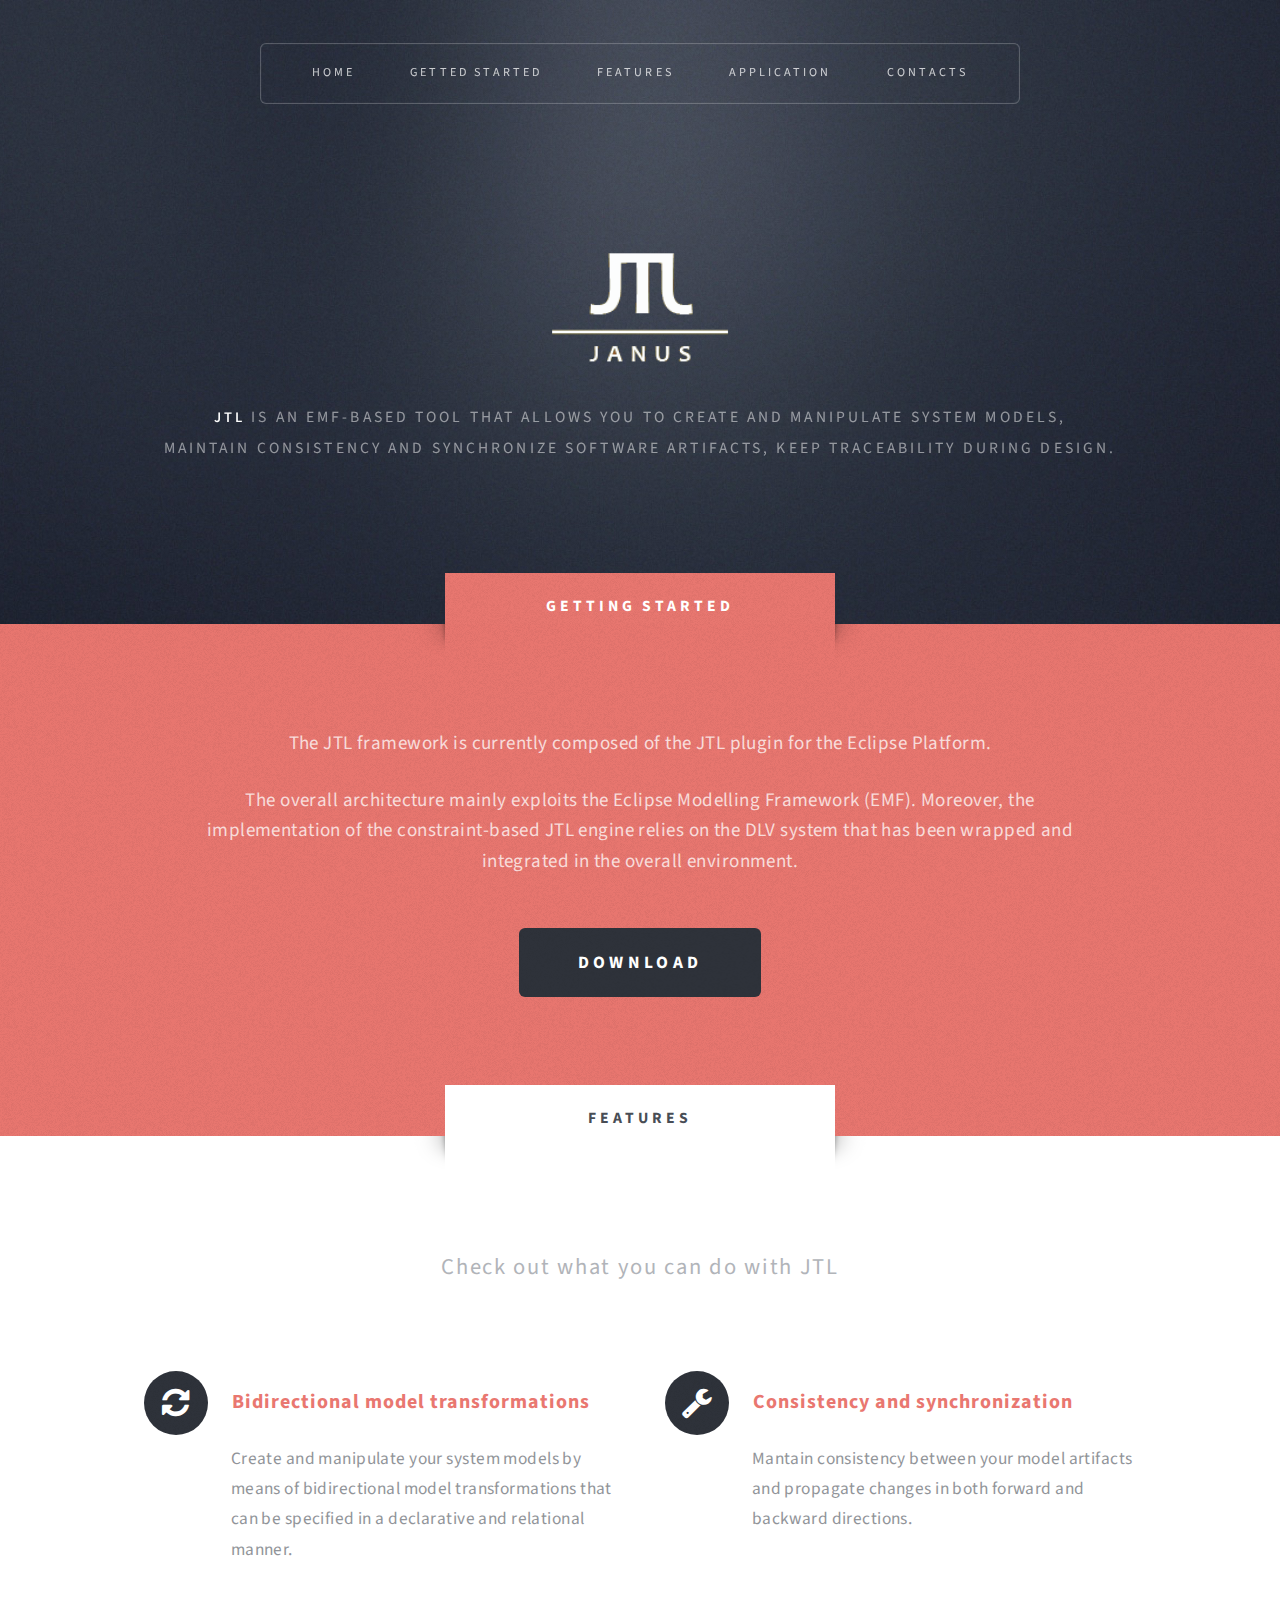
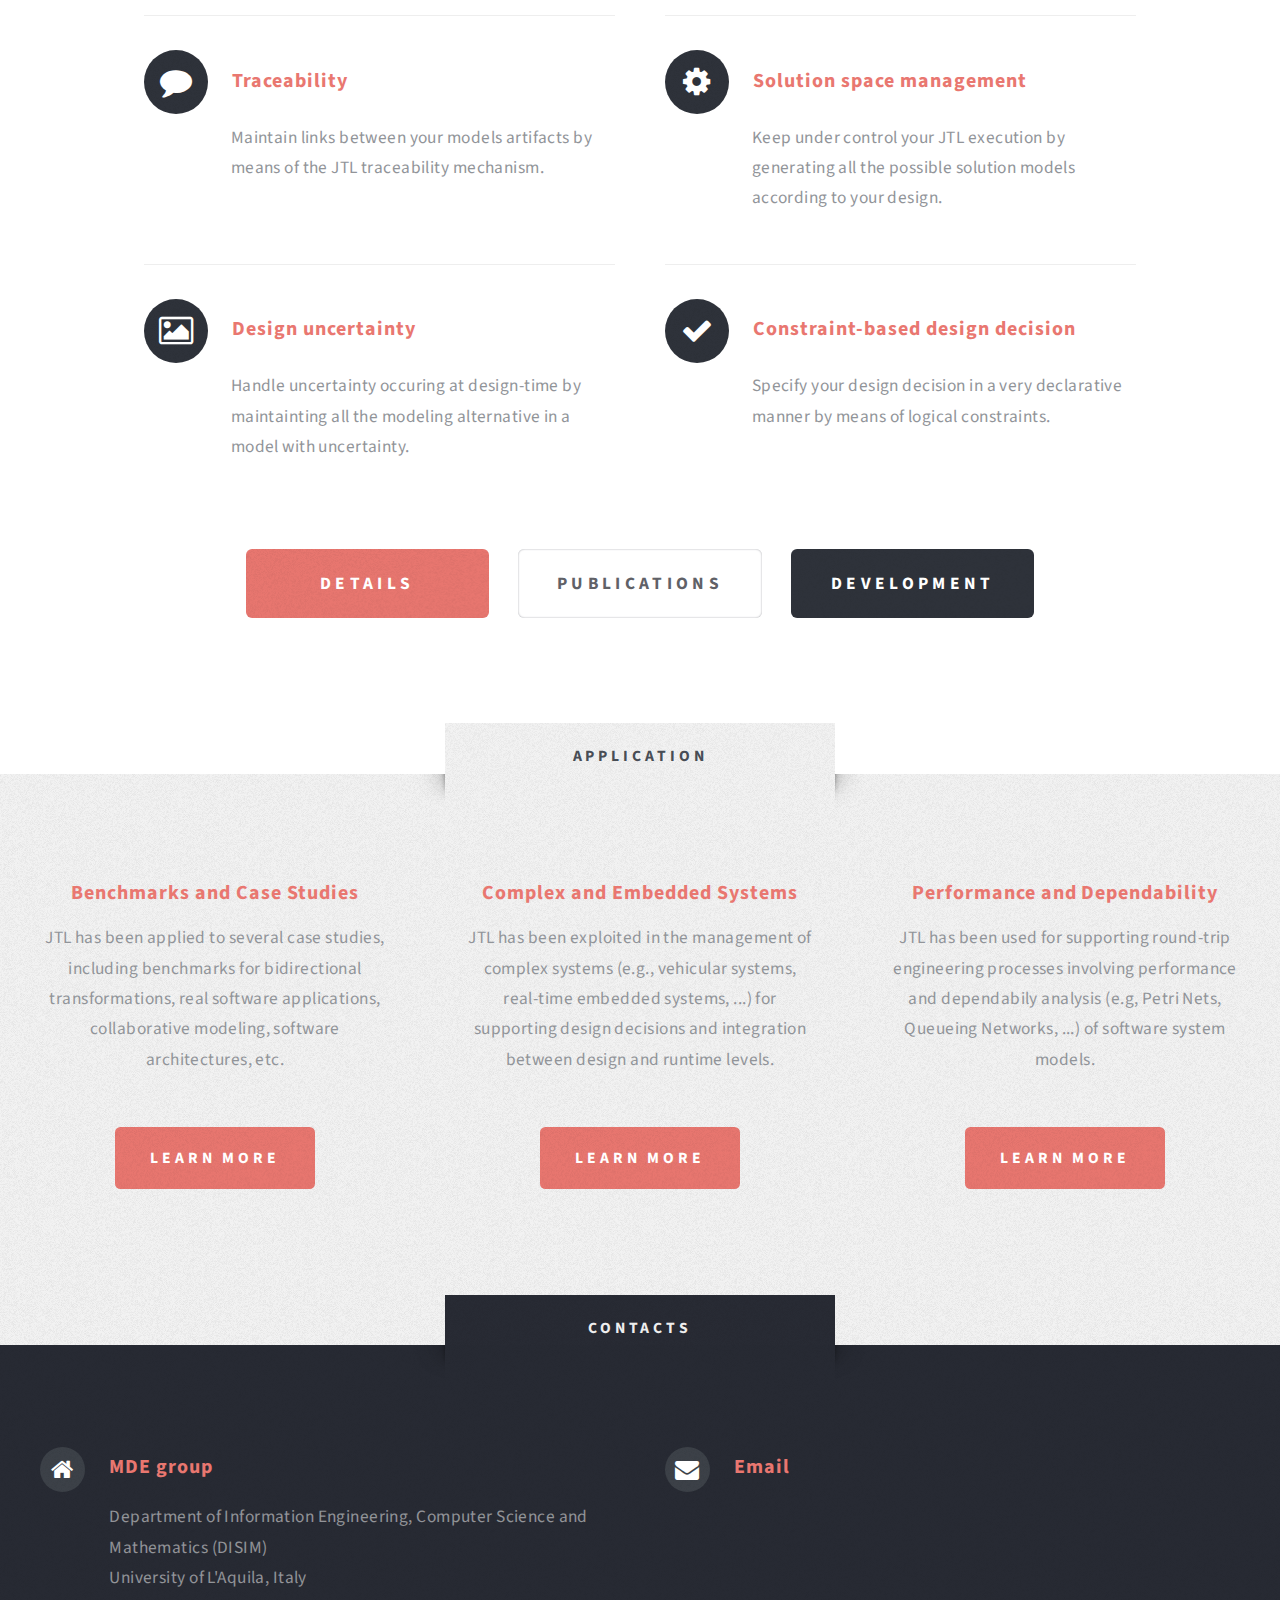
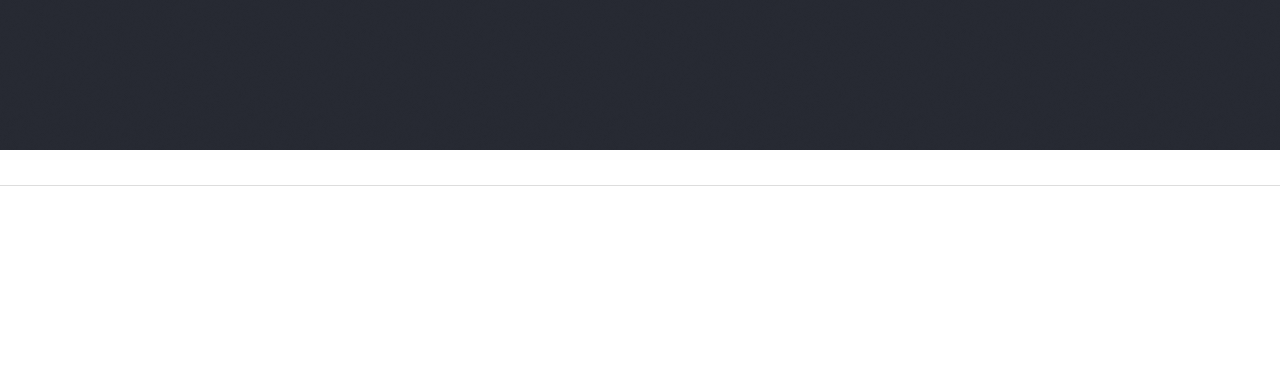
==== docs/index.html @ 90d97e42 "no message" ====
<!DOCTYPE HTML>
<!--
	Escape Velocity by HTML5 UP
	html5up.net | @n33co
	Free for personal and commercial use under the CCA 3.0 license (html5up.net/license)
-->
<html>
	<head>
		<title>JTL</title>
		<meta http-equiv="content-type" content="text/html; charset=utf-8" />
		<meta name="description" content="" />
		<meta name="keywords" content="" />
		<!--[if lte IE 8]><script src="css/ie/html5shiv.js"></script><![endif]-->
		<script src="js/jquery.min.js"></script>
		<script src="js/jquery.dropotron.min.js"></script>
		<script src="js/skel.min.js"></script>
		<script src="js/skel-layers.min.js"></script>
		<script src="js/init.js"></script>
		<noscript>
			<link rel="stylesheet" href="css/skel.css" />
			<link rel="stylesheet" href="css/style.css" />
			<link rel="stylesheet" href="css/style-desktop.css" />
		</noscript>

		<!--[if lte IE 8]><link rel="stylesheet" href="css/ie/v8.css" /><![endif]-->
	</head>
	<body class="homepage">

		<!-- Header -->
			<div id="header-wrapper" class="wrapper">
				<div id="header">
		
					<!-- Logo -->
						<div id="logo" style="margin-top: -50pt">
							<!-- Image -->
							
							<a href="#">
								<img src="images/jtl5.png" width="190" alt="" />
							</a>
							<!--h1><a href="index.html">JTL</a></h1-->

							<p><b>JTL</b> is an EMF-based tool that allows you 
							to create and manipulate system models, 
							</p>
							<p style="margin-top: 0"> maintain consistency and synchronize software artifacts,
							keep traceability during design.
							</p>
						
						</div>
					
					<!-- Nav -->
						<nav id="nav">
							<ul>
								<li class="current"><a href="index.html">Home</a></li>
								<li><a href="#intro-scroll">Getted started</a></li>	
								<li><a href="#main-scroll">Features</a></li>	
								<li><a href="#highlights-scroll">Application</a></li>
								<li><a href="#footer-scroll">Contacts</a></li>		
							</ul>
						</nav>

				</div>
				
			</div>
		
		<!-- Intro -->
			<div id="intro-scroll" class="scroll"></div>
			<div id="intro-wrapper" class="wrapper style1">
				<div class="title">Getting started</div>
				<div id="intro" class="container">
					
					
					<p class="style3">The JTL framework is currently composed of the JTL plugin for the Eclipse Platform. 
					</p> 

					<p class="style3" style="margin-top: 20pt">The overall architecture mainly exploits the Eclipse Modelling Framework (EMF). Moreover, the implementation of the constraint-based JTL engine relies on the DLV system that has been wrapped and integrated in the overall environment.
					</p> 	 
					<!--p class="style3">
						Bidirectional model transformations. the language propagates changes occurring in a model to one or more related models according to the specified transformation regardless of the transformation direction. Additionally, whenever manual modifications let a model be non reachable anymore by a transformation, the closest model which approximate the ideal source one is inferred. The language semantics is also presented and its expressivity and applicability are validated against a reference benchmark. JTL is embedded in a framework available on the Eclipse platform which aims to facilitate the use of the approach, especially in the definition of model transformations.		
					</p>
					<p class="style2">
						Escape Velocity is a free responsive<br class="mobile-hide" />
						site template by <a href="http://html5up.net" class="nobr">HTML5 UP</a>
					</p-->
					
					<!--p class="style3">It's <strong>responsive</strong>, built on <strong>HTML5</strong> and <strong>CSS3</strong>, and released for
					free under the <a href="http://html5up.net/license">Creative Commons Attribution 3.0 license</a>, so use it for any of
					your personal or commercial projects &ndash; just be sure to credit us!</p-->
					<ul class="actions">
						<li><a href="https://github.com/MDEGroup/jtl-eclipse/releases" class="button style3 big">Download</a></li>
					</ul>

					<!--p class="style3" style="margin-top: 20pt"> If you encounter problems, please contact ...</p-->
				</div>
				
			</div>
		
		<!-- Main -->
			<div id="main-scroll" class="scroll"></div>
			<div id="main-wrapper" class="wrapper style2">
				<div class="title">Features</div>
				<div id="main" class="container">
					
					<!-- Image >
						<a href="#" class="image featured">
							<img src="images/jtl2.png" alt="" />
						</a-->
					

					<!-- Features -->
						<section id="features">
							<header class="style1" style="margin-top: -50pt">
								<!--h2>Dolor consequat feugiat amet veroeros</h2-->
								<p>Check out what you can do with JTL</p>
							</header>
							<div class="feature-list">
								<div class="row">
									<div class="6u">
										<section>
											<h3 class="icon fa-refresh">Bidirectional model transformations</h3>
											<p>Create and manipulate your system models by means of bidirectional model transformations that can be specified in a declarative and relational manner.</p>
										</section>
									</div>
									<div class="6u">
										<section>
											<h3 class="icon fa-wrench">Consistency and synchronization</h3>
											<p>Mantain consistency between your model artifacts and propagate changes in both forward and backward directions.</p>
										</section>
									</div>
								</div>
								<div class="row">
									<div class="6u">
										<section>
											<h3 class="icon fa-comment">Traceability</h3>
											<p>Maintain links between your models artifacts by means of the JTL traceability mechanism.</p>
										</section>
									</div>
									<div class="6u">
										<section>
											<h3 class="icon fa-cog">Solution space management</h3>
											<p>Keep under control your JTL execution by generating all the possible solution models according to your design.</p>
										</section>
									</div>
								</div>
								<div class="row">
									<div class="6u">
										<section>
											<h3 class="icon fa-picture-o">Design uncertainty</h3>
											<p>Handle uncertainty occuring at design-time by maintainting all the modeling alternative in a model with uncertainty.</p>
										</section>
									</div>
									<div class="6u">
										<section>
											<h3 class="icon fa-check">Constraint-based design decision</h3>
											<p>Specify your design decision in a very declarative manner by means of logical constraints.</p>
										</section>
									</div>
								</div>
							</div>
							<ul class="actions actions-centered">
								<li><a href="details.html" class="button style1 big">Details</a></li>
								<li><a href="publications.html" class="button style2 big">Publications</a></li>
								<li><a href="development.html" class="button style3 big">Development</a></li>
							</ul>
						</section>
				
				</div>
			</div>
		
		<!-- Highlights -->
			<div id="highlights-scroll" class="scroll" ></div>
			<div id="highlights-wrapper"  class="wrapper style3">
				<div class="title">Application</div>

				<div id="highlights" class="container">
					<div class="row 150%">
						<div class="4u">
							<section class="highlight">
								<!--a href="#" class="image featured"><img src="images/pic02.jpg" alt="" /></a-->
								<h3><a href="#">Benchmarks and Case Studies</a></h3>
								<p>JTL has been applied to several case studies, including benchmarks for bidirectional transformations, real software applications, collaborative modeling, software architectures, etc. </p>
								<ul class="actions">
									<li><a href="application1.html" class="button style1">Learn More</a></li>
								</ul>
							</section>
						</div>
						<div class="4u">
							<section class="highlight">
								<!--a href="#" class="image featured"><img src="images/pic03.jpg" alt="" /></a-->
								<h3><a href="#">Complex and Embedded Systems</a></h3>
								<p>JTL has been exploited in the management of complex systems (e.g., vehicular systems, real-time embedded systems, ...) for supporting design decisions and integration between design and runtime levels.</p>
								<ul class="actions">
									<li><a href="application2.html" class="button style1">Learn More</a></li>
								</ul>
							</section>
						</div>
						<div class="4u">
							<section class="highlight">
								<!--a href="#" class="image featured"><img src="images/pic04.jpg" alt="" /></a-->
								<h3><a href="#">Performance and Dependability</a></h3>
								<p>JTL has been used for supporting round-trip engineering processes involving performance and dependabily analysis (e.g, Petri Nets, Queueing Networks, ...) of software system models. 		
								</p>
								<ul class="actions">
									<li><a href="application3.html" class="button style1">Learn More</a></li>
								</ul>
							</section>
						</div>
						<!--div class="4u">
							<section class="highlight">
								<a href="#" class="image featured"><img src="images/pic04.jpg" alt="" /></a>
								<h3><a href="#">Design uncertainty</a></h3>
								<p>Eget mattis at, laoreet vel amet sed velit aliquam diam ante, dolor aliquet sit amet vulputate mattis amet laoreet lorem.</p>
								<ul class="actions">
									<li><a href="#" class="button style1">Learn More</a></li>
								</ul>
							</section>
						</div-->

					</div>
				</div>

			</div>



		<!-- Footer -->
			<div id="footer-scroll" class="scroll"></div>
			<div id="footer-wrapper" class="wrapper">
				<div class="title">Contacts</div>

				<div id="footer" class="container">
					

					
					<!--div class="row 150%">
						<div class="6u">

							<!-- Contact Form 
								<section>
									<form method="post" action="#">
										<div class="row 50%">
											<div class="6u">
												<input type="text" name="name" id="contact-name" placeholder="Name" />
											</div>
											<div class="6u">
												<input type="text" name="email" id="contact-email" placeholder="Email" />
											</div>
										</div>
										<div class="row 50%">
											<div class="12u">
												<textarea name="message" id="contact-message" placeholder="Message" rows="4"></textarea>
											</div>
										</div>
										<div class="row">
											<div class="12u">
												<ul class="actions">
													<li><input type="submit" class="style1" value="Send" /></li>
													<li><input type="reset" class="style2" value="Reset" /></li>
												</ul>
											</div>
										</div>
									</form>
								</section>

						</div>
						<div class="6u"-->
						
							<!-- Contact -->
								<section class="feature-list small">
									<div class="row">
										<div class="6u">
											<section>
												<h3 class="icon fa-home">MDE group</h3>
												<p>
													Department of Information Engineering, Computer Science and Mathematics (DISIM)<br />
													University of L'Aquila, Italy</p>
												</p>
											</section>

										</div>
										<div class="6u">
											<section>
												<h3 class="icon fa-envelope">Email</h3>
												<p>
													<!--a href="#">jtl@univaq.it</a-->
												</p>
											</section>
											
										</div>
									</div>
									<!--div class="row">
										<div class="6u">
											<section>

												<h3 class="icon fa-comment">Social</h3>
												<p>
													<a href="#">@untitled-corp</a><br />
													<a href="#">linkedin.com/untitled</a><br />
													<a href="#">facebook.com/untitled</a>
												</p>
											</section>
										</div>
										<div class="6u">
											<section>
												<h3 class="icon fa-phone">Phone</h3>
												<p>
													(000) 555-0000
												</p>
											</section>
										</div>
									</div-->
								</section>
								
						</div>
					</div>
					<hr />
				</div>
				<div id="copyright">
					<ul>
						<li>&copy; Untitled</li><li>Design: <a href="http://html5up.net">HTML5 UP</a></li>
					</ul>
				</div>
			</div>

	</body>
</html>
---- docs/css/skel.css ----
/* Resets (http://meyerweb.com/eric/tools/css/reset/ | v2.0 | 20110126 | License: none (public domain)) */

	html,body,div,span,applet,object,iframe,h1,h2,h3,h4,h5,h6,p,blockquote,pre,a,abbr,acronym,address,big,cite,code,del,dfn,em,img,ins,kbd,q,s,samp,small,strike,strong,sub,sup,tt,var,b,u,i,center,dl,dt,dd,ol,ul,li,fieldset,form,label,legend,table,caption,tbody,tfoot,thead,tr,th,td,article,aside,canvas,details,embed,figure,figcaption,footer,header,hgroup,menu,nav,output,ruby,section,summary,time,mark,audio,video{margin:0;padding:0;border:0;font-size:100%;font:inherit;vertical-align:baseline;}article,aside,details,figcaption,figure,footer,header,hgroup,menu,nav,section{display:block;}body{line-height:1;}ol,ul{list-style:none;}blockquote,q{quotes:none;}blockquote:before,blockquote:after,q:before,q:after{content:'';content:none;}table{border-collapse:collapse;border-spacing:0;}body{-webkit-text-size-adjust:none}

/* Box Model */

	*, *:before, *:after {
		-moz-box-sizing: border-box;
		-webkit-box-sizing: border-box;
		box-sizing: border-box;
	}

/* Container */

	.container {
		margin-left: auto;
		margin-right: auto;

		/* width: (containers) */
		width: 1200px;
	}

	/* Modifiers */

		/* 125% */
			.container.\31 25\25 {
				width: 100%;

				/* max-width: (containers * 1.25) */
				max-width: 1500px;

				/* min-width: (containers) */
				min-width: 1200px;
			}

		/* 75% */
			.container.\37 5\25 {

				/* width: (containers * 0.75) */
				width: 900px;

			}

		/* 50% */
			.container.\35 0\25 {

				/* width: (containers * 0.50) */
				width: 600px;

			}

		/* 25% */
			.container.\32 5\25 {

				/* width: (containers * 0.25) */
				width: 300px;

			}

/* Grid */

	.row {
		border-bottom: solid 1px transparent;
	}

	.row > * {
		float: left;
	}

	.row:after, .row:before {
		content: '';
		display: block;
		clear: both;
		height: 0;
	}

	.row.uniform > * > :first-child {
		margin-top: 0;
	}

	.row.uniform > * > :last-child {
		margin-bottom: 0;
	}

	/* Gutters */

		/* Normal */

			.row > * {
				/* padding: (gutters.horizontal) 0 0 (gutters.vertical) */
				padding: 40px 0 0 40px;
			}

			.row {
				/* margin: -(gutters.horizontal) 0 -1px -(gutters.vertical) */
				margin: -40px 0 -1px -40px;
			}

			.row.uniform > * {
				/* padding: (gutters.vertical) 0 0 (gutters.vertical) */
				padding: 40px 0 0 40px;
			}

			.row.uniform {
				/* margin: -(gutters.vertical) 0 -1px -(gutters.vertical) */
				margin: -40px 0 -1px -40px;
			}

		/* 200% */

			.row.\32 00\25 > * {
				/* padding: (gutters.horizontal) 0 0 (gutters.vertical) */
				padding: 80px 0 0 80px;
			}

			.row.\32 00\25 {
				/* margin: -(gutters.horizontal) 0 -1px -(gutters.vertical) */
				margin: -80px 0 -1px -80px;
			}

			.row.uniform.\32 00\25 > * {
				/* padding: (gutters.vertical) 0 0 (gutters.vertical) */
				padding: 80px 0 0 80px;
			}

			.row.uniform.\32 00\25 {
				/* margin: -(gutters.vertical) 0 -1px -(gutters.vertical) */
				margin: -80px 0 -1px -80px;
			}

		/* 150% */

			.row.\31 50\25 > * {
				/* padding: (gutters.horizontal) 0 0 (gutters.vertical) */
				padding: 60px 0 0 60px;
			}

			.row.\31 50\25 {
				/* margin: -(gutters.horizontal) 0 -1px -(gutters.vertical) */
				margin: -60px 0 -1px -60px;
			}

			.row.uniform.\31 50\25 > * {
				/* padding: (gutters.vertical) 0 0 (gutters.vertical) */
				padding: 60px 0 0 60px;
			}

			.row.uniform.\31 50\25 {
				/* margin: -(gutters.vertical) 0 -1px -(gutters.vertical) */
				margin: -60px 0 -1px -60px;
			}

		/* 50% */

			.row.\35 0\25 > * {
				/* padding: (gutters.horizontal) 0 0 (gutters.vertical) */
				padding: 20px 0 0 20px;
			}

			.row.\35 0\25 {
				/* margin: -(gutters.horizontal) 0 -1px -(gutters.vertical) */
				margin: -20px 0 -1px -20px;
			}

			.row.uniform.\35 0\25 > * {
				/* padding: (gutters.vertical) 0 0 (gutters.vertical) */
				padding: 20px 0 0 20px;
			}

			.row.uniform.\35 0\25 {
				/* margin: -(gutters.vertical) 0 -1px -(gutters.vertical) */
				margin: -20px 0 -1px -20px;
			}

		/* 25% */

			.row.\32 5\25 > * {
				/* padding: (gutters.horizontal) 0 0 (gutters.vertical) */
				padding: 10px 0 0 10px;
			}

			.row.\32 5\25 {
				/* margin: -(gutters.horizontal) 0 -1px -(gutters.vertical) */
				margin: -10px 0 -1px -10px;
			}

			.row.uniform.\32 5\25 > * {
				/* padding: (gutters.vertical) 0 0 (gutters.vertical) */
				padding: 10px 0 0 10px;
			}

			.row.uniform.\32 5\25 {
				/* margin: -(gutters.vertical) 0 -1px -(gutters.vertical) */
				margin: -10px 0 -1px -10px;
			}

		/* 0% */

			.row.\30 \25 > * {
				padding: 0;
			}

			.row.\30 \25 {
				margin: 0 0 -1px 0;
			}

	/* Cells */

		.\31 2u, .\31 2u\24 { width: 100%; clear: none; margin-left: 0; }
		.\31 1u, .\31 1u\24 { width: 91.6666666667%; clear: none; margin-left: 0; }
		.\31 0u, .\31 0u\24 { width: 83.3333333333%; clear: none; margin-left: 0; }
		.\39 u, .\39 u\24 { width: 75%; clear: none; margin-left: 0; }
		.\38 u, .\38 u\24 { width: 66.6666666667%; clear: none; margin-left: 0; }
		.\37 u, .\37 u\24 { width: 58.3333333333%; clear: none; margin-left: 0; }
		.\36 u, .\36 u\24 { width: 50%; clear: none; margin-left: 0; }
		.\35 u, .\35 u\24 { width: 41.6666666667%; clear: none; margin-left: 0; }
		.\34 u, .\34 u\24 { width: 33.3333333333%; clear: none; margin-left: 0; }
		.\33 u, .\33 u\24 { width: 25%; clear: none; margin-left: 0; }
		.\32 u, .\32 u\24 { width: 16.6666666667%; clear: none; margin-left: 0; }
		.\31 u, .\31 u\24 { width: 8.3333333333%; clear: none; margin-left: 0; }

		.\31 2u\24 + *,
		.\31 1u\24 + *,
		.\31 0u\24 + *,
		.\39 u\24 + *,
		.\38 u\24 + *,
		.\37 u\24 + *,
		.\36 u\24 + *,
		.\35 u\24 + *,
		.\34 u\24 + *,
		.\33 u\24 + *,
		.\32 u\24 + *,
		.\31 u\24 + * {
			clear: left;
		}

		.\-11u { margin-left: 91.6666666667% }
		.\-10u { margin-left: 83.3333333333% }
		.\-9u { margin-left: 75% }
		.\-8u { margin-left: 66.6666666667% }
		.\-7u { margin-left: 58.3333333333% }
		.\-6u { margin-left: 50% }
		.\-5u { margin-left: 41.6666666667% }
		.\-4u { margin-left: 33.3333333333% }
		.\-3u { margin-left: 25% }
		.\-2u { margin-left: 16.6666666667% }
		.\-1u { margin-left: 8.3333333333% }
---- docs/css/style.css ----
@charset 'UTF-8';
@import url('https://fonts.googleapis.com/css?family=Source+Sans+Pro:400,400italic,700,900');
@import url('font-awesome.min.css');

/*
	Escape Velocity by HTML5 UP
	html5up.net | @n33co
	Free for personal and commercial use under the CCA 3.0 license (html5up.net/license)
*/

/*********************************************************************************/
/* Basic                                                                         */
/*********************************************************************************/

	body, input, textarea, select
	{
		font-family: 'Source Sans Pro', sans-serif;
		font-weight: 400;
		color: #919499;
	}

		body.is-loading *
		{
			-moz-transition: none !important;
			-webkit-transition: none !important;
			-o-transition: none !important;
			-ms-transition: none !important;
			transition: none !important;
			-moz-animation: none !important;
			-webkit-animation: none !important;
			-o-animation: none !important;
			-ms-animation: none !important;
			animation: none !important;
		}

	h1,h2,h3,h4,h5,h6
	{
		font-weight: 700;
		color: #484d55;
	}
	
	h1 a, h2 a, h3 a, h4 a, h5 a, h6 a
	{
		color: inherit;
		text-decoration: none;
	}

	a
	{
		text-decoration: underline;
		color: #717479;
		-moz-transition: color .25s ease-in-out;
		-webkit-transition: color .25s ease-in-out;
		-o-transition: color .25s ease-in-out;
		-ms-transition: color .25s ease-in-out;
		transition: color .25s ease-in-out;
	}
	
		a:hover
		{
			text-decoration: none;
		}

	strong, b
	{
		font-weight: 700;
		color: #484d55;
	}
	
	blockquote
	{
		border-left: solid 0.5em #ddd;
		padding: 1em 0 1em 2em;
		font-style: italic;
	}
	
	em, i
	{
		font-style: italic;
	}
	
	hr
	{
		border: 0;
		border-top: solid 1px #ddd;
	}
	
	sub
	{
		position: relative;
		top: 0.5em;
		font-size: 0.8em;
	}
	
	sup
	{
		position: relative;
		top: -0.5em;
		font-size: 0.8em;
	}
	
	.nobr
	{
		white-space: nowrap;
	}

	br.clear
	{
		clear: both;
	}
	
	p, ul, ol, dl, table, blockquote, form
	{
		margin-bottom: 2em;
	}
	
	/* Table */

		table
		{
			width: 100%;
		}
		
			table.default
			{
				width: 100%;
			}
			
				table.default tbody tr:nth-child(2n+2)
				{
					background: #f4f4f4;
				}
				
				table.default td
				{
					padding: 0.5em 1em 0.5em 1em;
				}
				
				table.default th
				{
					text-align: left;
					font-weight: 400;
					padding: 0.5em 1em 0.5em 1em;
				}
			
				table.default thead
				{
					background: #484d55;
					color: #fff;
				}
				
				table.default tfoot
				{
					background: #eee;
				}
				
				table.default tbody
				{
				}

	/* Form */

		form
		{
		}
		
			form label
			{
				display: block;
				font-weight: 700;
				color: #484d55;
			}
		
			form input[type="text"],
			form input[type="email"],
			form input[type="password"],
			form select,
			form textarea
			{
				-webkit-appearance: none;
				display: block;
				border: 0;
				background: #eee;
				box-shadow: inset 0px 0px 1px 0px #a0a1a7;
				border-radius: 0.35em;
				width: 100%;
				padding: 0.75em 1em 0.75em 1em;
				-moz-transition: all .25s ease-in-out;
				-webkit-transition: all .25s ease-in-out;
				-o-transition: all .25s ease-in-out;
				-ms-transition: all .25s ease-in-out;
				transition: all .25s ease-in-out;
			}

			form input[type="text"],
			form input[type="email"],
			form input[type="password"],
			form select
			{
				line-height: 1em;
			}
			
			form textarea
			{
				min-height: 10em;
			}

				form input[type="text"]:focus,
				form input[type="email"]:focus,
				form input[type="password"]:focus,
				form select:focus,
				form textarea:focus
				{
					background: #f8f8f8;
				}
				
				form .formerize-placeholder
				{
					color: #555 !important;
					font-style: italic;
				}

				form ::-webkit-input-placeholder
				{
					color: #555 !important;
					font-style: italic;
					line-height: 1.35em;
				}

				form :-moz-placeholder
				{
					color: #555 !important;
					font-style: italic;
				}

				form ::-moz-placeholder
				{
					color: #555 !important;
					font-style: italic;
				}

				form :-ms-input-placeholder
				{
					color: #555 !important;
					font-style: italic;
				}

				form ::-moz-focus-inner
				{
					border: 0;
				}

	/* Section/Article */

		section,
		article
		{
			margin-bottom: 3em;
		}
		
			section > :last-child,
			article > :last-child
			{
				margin-bottom: 0;
			}

			section:last-child,
			article:last-child
			{
				margin-bottom: 0;
			}
		
		header.style1
		{
			text-align: center;
		}

			header.style1 h2
			{
				font-weight: 700;
			}
			
			header.style1 p
			{
				color: #b1b4b9;
			}

	/* Image */

		.image
		{
			display: inline-block;
		}
		
			.image img
			{
				display: block;
				width: 100%;
			}

			.image.fit
			{
				display: block;
				width: 100%;
			}

			.image.left
			{
				float: left;
				margin: 0 2em 2em 0;
			}
			
			.image.centered
			{
				display: block;
				margin: 0 0 2em 0;
			}

				.image.centered img
				{
					margin: 0 auto;
					width: auto;
				}
				
			.image.featured
			{
				display: block;
				width: 100%;
				margin: 0 0 2em 0;
			}

	/* Button */
	
		input[type="button"],
		input[type="submit"],
		input[type="reset"],
		.button
		{
			display: inline-block;
			background: #444;
			text-align: center;
			text-transform: uppercase;
			font-weight: 700;
			letter-spacing: 0.25em;
			text-decoration: none;
			border-radius: 0.35em;
			border: 0;
			outline: 0;
			cursor: pointer;
			-moz-transition: all .25s ease-in-out;
			-webkit-transition: all .25s ease-in-out;
			-o-transition: all .25s ease-in-out;
			-ms-transition: all .25s ease-in-out;
			transition: all .25s ease-in-out;
		}

			input[type="button"].style1,
			input[type="submit"].style1,
			input[type="reset"].style1,
			.button.style1
			{
				background: #e97770 url('images/overlay.png');
				color: #fff;
			}

				input[type="button"].style1:hover,
				input[type="submit"].style1:hover,
				input[type="reset"].style1:hover,
				.button.style1:hover
				{
					background-color: #f98780;
				}
				
				input[type="button"].style1:active,
				input[type="submit"].style1:active,
				input[type="reset"].style1:active,
				.button.style1:active
				{
					background-color: #d96760;
				}

			input[type="button"].style2,
			input[type="submit"].style2,
			input[type="reset"].style2,
			.button.style2
			{
				background: none;
				color: #606167;
				box-shadow: inset 0px 0px 2px 0px #a0a1a7;
			}
			
				input[type="button"].style2:hover,
				input[type="submit"].style2:hover,
				input[type="reset"].style2:hover,
				.button.style2:hover
				{
					box-shadow: inset 0px 0px 2px 0px #606167;
				}
			
				input[type="button"].style2:active,
				input[type="submit"].style2:active,
				input[type="reset"].style2:active,
				.button.style2:active
				{
					box-shadow: inset 0px 0px 2px 0px #202127;
				}

			input[type="button"].style3,
			input[type="submit"].style3,
			input[type="reset"].style3,
			.button.style3
			{
				background: #2f333b url('images/overlay.png');
				color: #fff;
			}

				input[type="button"].style3:hover,
				input[type="submit"].style3:hover,
				input[type="reset"].style3:hover,
				.button.style3:hover
				{
					background-color: #3f434b;
				}
				
				input[type="button"].style3:active,
				input[type="submit"].style3:active,
				input[type="reset"].style3:active,
				.button.style3:active
				{
					background-color: #1f232b;
				}

	/* List */

		ul.default
		{
			list-style: disc;
			padding-left: 1em;
		}
		
			ul.default li
			{
				padding-left: 0.5em;
			}
			
		ul.style2
		{
		}
		
			ul.style2 li
			{
				border-top: solid 1px #eee;
				padding: 1.5em 0 0 0;
				margin: 1.5em 0 0 0;
			}
			
			ul.style2 li:first-child
			{
				border-top: 0;
				padding-top: 0;
				margin-top: 0;
			}
		
		ul.style3
		{
		}
		
			ul.style3 li
			{
				border-top: solid 1px #eee;
				padding: 0.5em 0 0 0;
				margin: 0.5em 0 0 0;
			}
			
			ul.style3 li:first-child
			{
				border-top: 0;
				padding-top: 0;
				margin-top: 0;
			}

		ol
		{
		}	

			ol.default
			{
				list-style: decimal;
				padding-left: 1.25em;
			}

				ol.default li
				{
					padding-left: 0.25em;
				}
				
	/* Feature List */

		.feature-list
		{
		}

			.feature-list h3
			{
				color: #e97770 !important;
			}
			
				.feature-list h3:before
				{
					position: relative;
					display: inline-block;
					color: #fff;
					background: #2f333b url('images/overlay.png');
					border-radius: 1em;
					text-align: center;
				}

/*********************************************************************************/
/* Icons                                                                         */
/*********************************************************************************/

	.icon {
		text-decoration: none;
	}

		.icon:before {
			display: inline-block;
			font-family: FontAwesome;
			font-size: 1.25em;
			text-decoration: none;
			font-style: normal;
			font-weight: normal;
			line-height: 1;
			-webkit-font-smoothing:antialiased;
			-moz-osx-font-smoothing:grayscale;
		}
		
		.icon > .label {
			display: none;
		}

/*********************************************************************************/
/* Wrappers                                                                      */
/*********************************************************************************/

	.wrapper
	{
		position: relative;
	}

		.wrapper .title
		{
			position: absolute;
			top: 0;
			left: 50%;
			text-align: center;
			text-transform: uppercase;
			display: block;
			font-weight: 700;
			letter-spacing: 0.25em;
		}
		
		.wrapper .title:before
		{
			content: '';
			position: absolute;
			bottom: -38px;
			left: -35px;
			width: 35px;
			height: 38px;
			background: url('images/shadow.png');
		}
		
		.wrapper .title:after
		{
			content: '';
			position: absolute;
			bottom: -38px;
			right: -35px;
			width: 35px;
			height: 38px;
			background: url('images/shadow.png');
			-moz-transform: scaleX(-1);
			-webkit-transform: scaleX(-1);
			-o-transform: scaleX(-1);
			-ms-transform: scaleX(-1);
			transform: scaleX(-1);
    	}

		.wrapper.style1
		{
			background: #e97770 url('images/overlay.png');
			color: #eee;
			color: rgba(255,255,255,0.75);
		}
		
			.wrapper.style1 .title
			{
				background: #e97770 url('images/overlay.png');
				color: #fff;
			}
		
			.wrapper.style1 h1,
			.wrapper.style1 h2,
			.wrapper.style1 h3,
			.wrapper.style1 h4,
			.wrapper.style1 h5,
			.wrapper.style1 h6,
			.wrapper.style1 strong,
			.wrapper.style1 b,
			.wrapper.style1 a
			{
				color: #fff;
			}
		
		.wrapper.style2
		{
			background: #fff;
		}
		
			.wrapper.style2 .title
			{
				background: #fff;
				color: #484d55;
			}
		
		.wrapper.style3
		{
			background: #f3f3f3 url('images/overlay.png');
		}
		
			.wrapper.style3 .title
			{
				background: #f3f3f3 url('images/overlay.png');
				color: #484d55;
			}
			
			.wrapper.style3 .image
			{
				border: solid 10px #fff;
			}

	#header-wrapper
	{
		background: url('../images/banner.jpg') center center;
		background-size: cover;
	}
	
		#header-wrapper:before
		{
			content: '';
			position: absolute;
			top: 0;
			left: 0;
			width: 100%;
			height: 100%;
			background: url('images/overlay.png');
		}
	
	#footer-wrapper
	{
		background: #282b34 url('images/overlay.png');
		color: #eee;
		color: rgba(255,255,255,0.5);
	}

		#footer-wrapper h1,
		#footer-wrapper h2,
		#footer-wrapper h3,
		#footer-wrapper h4,
		#footer-wrapper h5,
		#footer-wrapper h6,
		#footer-wrapper strong,
		#footer-wrapper b,
		#footer-wrapper a
		{
			color: #fff;
		}

		#footer-wrapper hr
		{
			border-top-color: #333;
			border-top-color: rgba(255,255,255,0.05);
		}

		#footer-wrapper form
		{
		}

			#footer-wrapper form input[type="text"],
			#footer-wrapper form input[type="email"],
			#footer-wrapper form input[type="password"],
			#footer-wrapper form select,
			#footer-wrapper form textarea
			{
				background: #ccc;
				box-shadow: none;
			}

			#footer-wrapper form input[type="text"]:focus,
			#footer-wrapper form input[type="email"]:focus,
			#footer-wrapper form input[type="password"]:focus,
			#footer-wrapper form select:focus,
			#footer-wrapper form textarea:focus
			{
				background: #fff;
			}

		#footer-wrapper input[type="button"].style2,
		#footer-wrapper input[type="submit"].style2,
		#footer-wrapper input[type="reset"].style2,
		#footer-wrapper .button.style2
		{
			color: #aaa;
			box-shadow: inset 0px 0px 2px 0px rgba(255,255,255,0.5);
		}

			#footer-wrapper input[type="button"].style2:hover,
			#footer-wrapper input[type="submit"].style2:hover,
			#footer-wrapper input[type="reset"].style2:hover,
			#footer-wrapper .button.style2:hover
			{
				color: #ccc;
				box-shadow: inset 0px 0px 2px 0px rgba(255,255,255,0.65);
			}

			#footer-wrapper input[type="button"].style2:active,
			#footer-wrapper input[type="submit"].style2:active,
			#footer-wrapper input[type="reset"].style2:active,
			#footer-wrapper .button.style2:active
			{
				box-shadow: inset 0px 0px 2px 0px rgba(255,255,255,0.75);
			}

		#footer-wrapper .title
		{
			background: #282b34 url('images/overlay.png');
			color: #eee;
		}
		
		#footer-wrapper header.style1
		{
		}
		
			#footer-wrapper header.style1 h2
			{
				color: #fff;
			}
	
			#footer-wrapper header.style1 .p
			{
				color: inherit;
			}

		#footer-wrapper .feature-list
		{
		}
		
			#footer-wrapper .feature-list section
			{
				border-top-color: #333;
				border-top-color: rgba(255,255,255,0.05);
			}

			#footer-wrapper .feature-list h3
			{
			}
			
				#footer-wrapper .feature-list h3:before
				{
					background: #3d4249 url('images/overlay.png');
				}
		
/*********************************************************************************/
/* Logo                                                                          */
/*********************************************************************************/

	#logo
	{
		margin-top: -50pt;
	}
	
		#logo h1
		{
			font-weight: 900;
			text-transform: uppercase;
			color: #fff;
		}
		
		#logo p
		{
			color: #eee;
			color: rgba(255,255,255,0.5);
			text-transform: uppercase;
		}

		#logo b
		{
			font-weight: 550;
			color: #fff;
			font-size: 11pt;
		}
/*********************************************************************************/
/* Intro                                                                         */
/*********************************************************************************/

	#intro
	{
	}
	
		#intro > .style1
		{
		}	
		
		#intro > .style2
		{
			font-weight: 700;
			color: #fff;
			border-radius: 0.35em;
			box-shadow: inset 0px 0px 1px 1px rgba(255,255,255,0.25);
		}
		
			#intro > .style2 a
			{
				color: inherit;
				text-decoration: none;
			}
		
		#intro > .style3
		{
		}

	.scroll
		{
			margin-top: -54px;
			float: left;
		}
	
	

		
/*********************************************************************************/
/* Highlights                                                                    */
/*********************************************************************************/

	#highlights
	{
	}

		#highlights .highlight
		{
			text-align: center;
		}
		
			#highlights .highlight h3
			{
				color: #e97770;
			}

/*********************************************************************************/
/* Copyright                                                                     */
/*********************************************************************************/
			
	#copyright
	{
		text-align: center;
	}
	
		#copyright ul
		{
			display: inline-block;
			border-radius: 0.35em;
			box-shadow: inset 0px 0px 1px 1px rgba(255,255,255,0.05);
			color: #aaa;
			color: rgba(255,255,255,0.25);
		}
		
		#copyright a
		{
			color: inherit;
		}
		
			#copyright a:hover
			{
				color: #fff;
			}

/*********************************************************************************/
/* Smooth scroll                                                                  */
/*********************************************************************************/
---- docs/css/style-desktop.css ----
/*
	Escape Velocity by HTML5 UP
	html5up.net | @n33co
	Free for personal and commercial use under the CCA 3.0 license (html5up.net/license)
*/

/*********************************************************************************/
/* Basic                                                                         */
/*********************************************************************************/

	body, input, select, textarea
	{
		font-size: 13pt;
		line-height: 1.75em;
		letter-spacing: 0.025em;
	}

	body
	{
		min-width: 1200px;
	}

	hr
	{
		margin: 2em 0 2em 0;
	}

	/* Section/Article */

		section,
		article
		{
			margin: 0 0 4em 0;
		}

		header.style1
		{
			padding: 3em 0 3em 0;
		}

			header.style1 h2
			{
				font-size: 2em;
				letter-spacing: 0.075em;
				line-height: 1.5em;
			}
			
			header.style1 p
			{
				display: block;
				margin: 1.15em 0 0 0;
				font-size: 1.3em;
				letter-spacing: 0.075em;
				line-height: 1.5em;
			}

	/* Form */

		form
		{
		}
		
			form label
			{
				margin: 0.25em 0 0.5em 0;
			}

	/* Button */

		input[type="button"],
		input[type="submit"],
		input[type="reset"],
		.button
		{
			padding: 0 2.25em 0 2.25em;
			font-size: 0.9em;
			min-width: 12em;
			height: 4em;
			line-height: 4em;
		}
		
			input[type="button"].big,
			input[type="submit"].big,
			input[type="reset"].big,
			.button.big
			{
				font-size: 1em;
				min-width: 14em;
			}

	/* List */

		ul
		{
		}

			ul.actions
			{
				margin: 3em 0 0 0;
			}
			
				form ul.actions
				{
					margin-top: 0;
				}
			
				ul.actions li
				{
					display: inline-block;
					margin: 0 0.75em 0 0.75em;
				}
				
				ul.actions li:first-child
				{
					margin-left: 0;
				}
				
				ul.actions li:last-child
				{
					margin-right: 0;
				}
				
				ul.actions-centered
				{
					text-align: center;
				}

	/* Feature List */		

		.feature-list
		{
		}

			.feature-list section
			{
				padding-top: 2em;
				border-top: solid 1px #eee;
			}

			.feature-list .row
			{
			}
		
				.feature-list .row:first-child
				{
				}
				
					.feature-list .row:first-child section
					{
						padding-top: 0;
						border-top: 0;
					}

			.feature-list h3
			{
				margin: 0 0 0.75em 0;
				font-size: 1.15em;
				letter-spacing: 0.05em;
				margin-top: -0.35em;
			}

				.feature-list h3:before
				{
					width: 64px;
					height: 64px;
					line-height: 64px;
					margin-right: 0.75em;
					font-size: 32px;
					top: 0.2em;
				}
		
			.feature-list p
			{
				margin: 0 0 0 5em;
			}
			
			.feature-list.small
			{
			}
			
				.feature-list.small h3
				{
				}
			
					.feature-list.small h3:before
					{
						font-size: 24px;
						line-height: 45px;
						width: 45px;
						height: 45px;
						margin-right: 1em;
					}
					
				.feature-list.small p
				{
					margin: 0 0 0 4em;
				}

	/* Box */

		.box
		{
		}
		
			.box header
			{
				margin: 0 0 1.5em 0;
			}

				.box header.style1
				{
					position: relative;
					margin: -0.5em 0 0 0;
					padding-top: 0;
				}

			.box h2
			{
				margin: 0 0 0.75em 0;
				font-size: 1.15em;
				letter-spacing: 0.05em;
			}

			.box h3
			{
				margin: 0 0 0.5em 0;
				font-size: 1em;
				font-weight: 600;
				letter-spacing: 0.05em;
			}

		.box.post-excerpt
		{
		}
		
			.box.post-excerpt .image.left
			{
				position: relative;
				top: 0.5em;
				width: 5em;
			}
			
			.box.-post-excerpt h3,
			.box.post-excerpt p
			{
				margin-left: 7em;
			}
			
/*********************************************************************************/
/* Wrappers                                                                      */
/*********************************************************************************/

	.wrapper
	{
		padding: 6em 0 9em 0;
	}

		.wrapper .title
		{
			font-size: 0.9em;
			width: 25em;
			height: 3.25em;
			top: -3.25em;
			line-height: 3.25em;
			margin-bottom: -3.25em;
			margin-left: -12.5em;
			padding-top: 0.5em;
		}

	#header-wrapper
	{
		padding: 0;
	}

	#intro-wrapper
	{
		padding-bottom: 8em;
	}

/*********************************************************************************/
/* Header                                                                        */
/*********************************************************************************/

	#header
	{
		position: relative;
		padding: 12em 0;
	}

		.homepage #header
		{
			padding: 18em 0;
		}

/*********************************************************************************/
/* Logo                                                                          */
/*********************************************************************************/

	#logo
	{
		position: absolute;
		height: 5em;
		top: 50%;
		left: 0;
		width: 100%;
		text-align: center;
		margin-top: -0.5em;
	}

		.homepage #logo
		{
			margin-top: -1em;
		}

		#logo h1
		{
			font-size: 2em;
			letter-spacing: 0.25em;
		}
		
		#logo p
		{
			margin: 1.25em 0 0 0;
			display: block;
			letter-spacing: 0.2em;
			font-size: 0.9em;
		}

/*********************************************************************************/
/* Nav                                                                           */
/*********************************************************************************/

	#nav
	{
		position: absolute;
		display: block;
		top: 2.5em;
		left: 0;
		width: 100%;
		text-align: center;
	}

		#nav > ul > li > ul
		{
			display: none;
		}

		#nav > ul
		{
			display: inline-block;
			border-radius: 0.35em;
			box-shadow: inset 0px 0px 1px 1px rgba(255,255,255,0.25);
			padding: 0 1.5em 0 1.5em;
		}

		#nav > ul > li
		{
			display: inline-block;
			text-align: center;
			padding: 0 1.5em 0 1.5em;
		}
		
			#nav > ul > li > a,
			#nav > ul > li > span
			{
				display: block;
				color: #eee;
				color: rgba(255,255,255,0.75);
				text-transform: uppercase;
				text-decoration: none;
				font-size: 0.7em;
				letter-spacing: 0.25em;
				height: 5em;
				line-height: 5em;
				-moz-transition: all .25s ease-in-out;
				-webkit-transition: all .25s ease-in-out;
				-o-transition: all .25s ease-in-out;
				-ms-transition: all .25s ease-in-out;
				transition: all .25s ease-in-out;
				outline: 0;
			}
			
			#nav > ul > li:hover > a,
			#nav > ul > li.active > a,
			#nav > ul > li.active > span
			{
				color: #fff;
			}

	.dropotron
	{
		background: #222835 url('images/overlay.png');
		background-color: rgba(44,50,63,0.925);
		padding: 1.25em 1em 1.25em 1em;
		border-radius: 0.35em;
		box-shadow: inset 0px 0px 1px 1px rgba(255,255,255,0.25);
		min-width: 12em;
		text-align: left;
		margin-top: -1.25em;
		margin-left: -1px;
	}
	
		.dropotron.level-0
		{
			margin-top: -1px;
			margin-left: 0;
			border-top-left-radius: 0;
			border-top-right-radius: 0;
		}
	
		.dropotron a,
		.dropotron span
		{
			display: block;
			color: #eee;
			color: rgba(255,255,255,0.75);
			text-transform: uppercase;
			text-decoration: none;
			font-size: 0.7em;
			letter-spacing: 0.25em;
			border-top: solid 1px rgba(255,255,255,0.15);
			line-height: 3em;
			-moz-transition: all .25s ease-in-out;
			-webkit-transition: all .25s ease-in-out;
			-o-transition: all .25s ease-in-out;
			-ms-transition: all .25s ease-in-out;
			transition: all .25s ease-in-out;
		}
		
		.dropotron li:first-child a,
		.dropotron li:first-child span
		{
			border-top: 0;
		}
		
		.dropotron li:hover > a,
		.dropotron li:hover > span
		{
			color: #fff;
		}

/*********************************************************************************/
/* Intro                                                                         */
/*********************************************************************************/

	#intro
	{
		text-align: center;
	}

		#intro > .style1
		{
			font-size: 1.5em;
			letter-spacing: 0.075em;
		}	
		
		#intro > .style2
		{
			font-size: 2.75em;
			letter-spacing: 0.075em;
			line-height: 1.35em;
			padding: 1em 0 1em 0;
			margin-bottom: 1em;
		}
		
		#intro > .style3
		{
			font-size: 1.1em;
			width: 48em;
			margin: 0 auto;
		}

/*********************************************************************************/
/* Features                                                                      */
/*********************************************************************************/

	#features
	{
		padding: 0 6em 0 6em;
	}

		#features header.style1
		{
			padding-bottom: 5em;
		}
		
		#features .actions
		{
			margin-top: 5em;
		}

/*********************************************************************************/
/* Highlights                                                                    */
/*********************************************************************************/

	#highlights
	{
	}

		#highlights .highlight
		{
		}

			#highlights .highlight h3
			{
				margin: 0 0 0.75em 0;
				font-size: 1.15em;
				letter-spacing: 0.05em;
			}

/*********************************************************************************/
/* Main                                                                          */
/*********************************************************************************/

	#main
	{
		margin-top: 1em;
		margin-bottom: 1em;
	}

		.homepage #main
		{
			margin-top: 0;
			margin-bottom: 0;
		}

/*********************************************************************************/
/* Footer                                                                        */
/*********************************************************************************/

	#footer
	{
	}

		#footer header.style1
		{
			padding-bottom: 0;
		}

		#footer hr
		{
			margin: 6em 0 6em 0;
		}

/*********************************************************************************/
/* Copyright                                                                     */
/*********************************************************************************/

	#copyright
	{
		margin: 6em 0 0 0;
	}
	
		#copyright ul
		{
			padding: 0.75em 2em;
			font-size: 0.9em;
		}
		
			#copyright ul li
			{
				display: inline-block;
				margin-left: 1em;
				padding-left: 1em;
				border-left: solid 1px #333;
				border-left-color: rgba(255,255,255,0.05);
			}
			
				#copyright ul li:first-child
				{
					border-left: 0;
					margin-left: 0;
					padding-left: 0;
				}
---- docs/css/ie/v8.css ----
/*
	Escape Velocity by HTML5 UP
	html5up.net | @n33co
	Free for personal and commercial use under the CCA 3.0 license (html5up.net/license)
*/

/*********************************************************************************/
/* Basic                                                                         */
/*********************************************************************************/

	form input[type="text"],
	form input[type="email"],
	form input[type="password"],
	form select,
	form textarea,
	input[type="button"],
	input[type="submit"],
	input[type="reset"],
	.button,
	#intro > .style2,
	#copyright ul,
	#nav > ul,
	.dropotron
	{
		position: relative;
		-ms-behavior: url('css/ie/PIE.htc');
	}

	/* Section/Article */

		section,
		article
		{
		}
		
			section > .last-child,
			article > .last-child
			{
				margin-bottom: 0;
			}

			section.last-child,
			article.last-child
			{
				margin-bottom: 0;
			}
		
/*********************************************************************************/
/* Wrappers                                                                      */
/*********************************************************************************/

	.wrapper
	{
	}

		.wrapper .title:before,
		.wrapper .title:after
		{
			display: none;
    	}
 
 	#header-wrapper
	{
		-ms-behavior: url('css/ie/backgroundsize.min.htc');
	}
	
/*********************************************************************************/
/* Copyright                                                                     */
/*********************************************************************************/

	#copyright
	{
		margin: 0;
	}
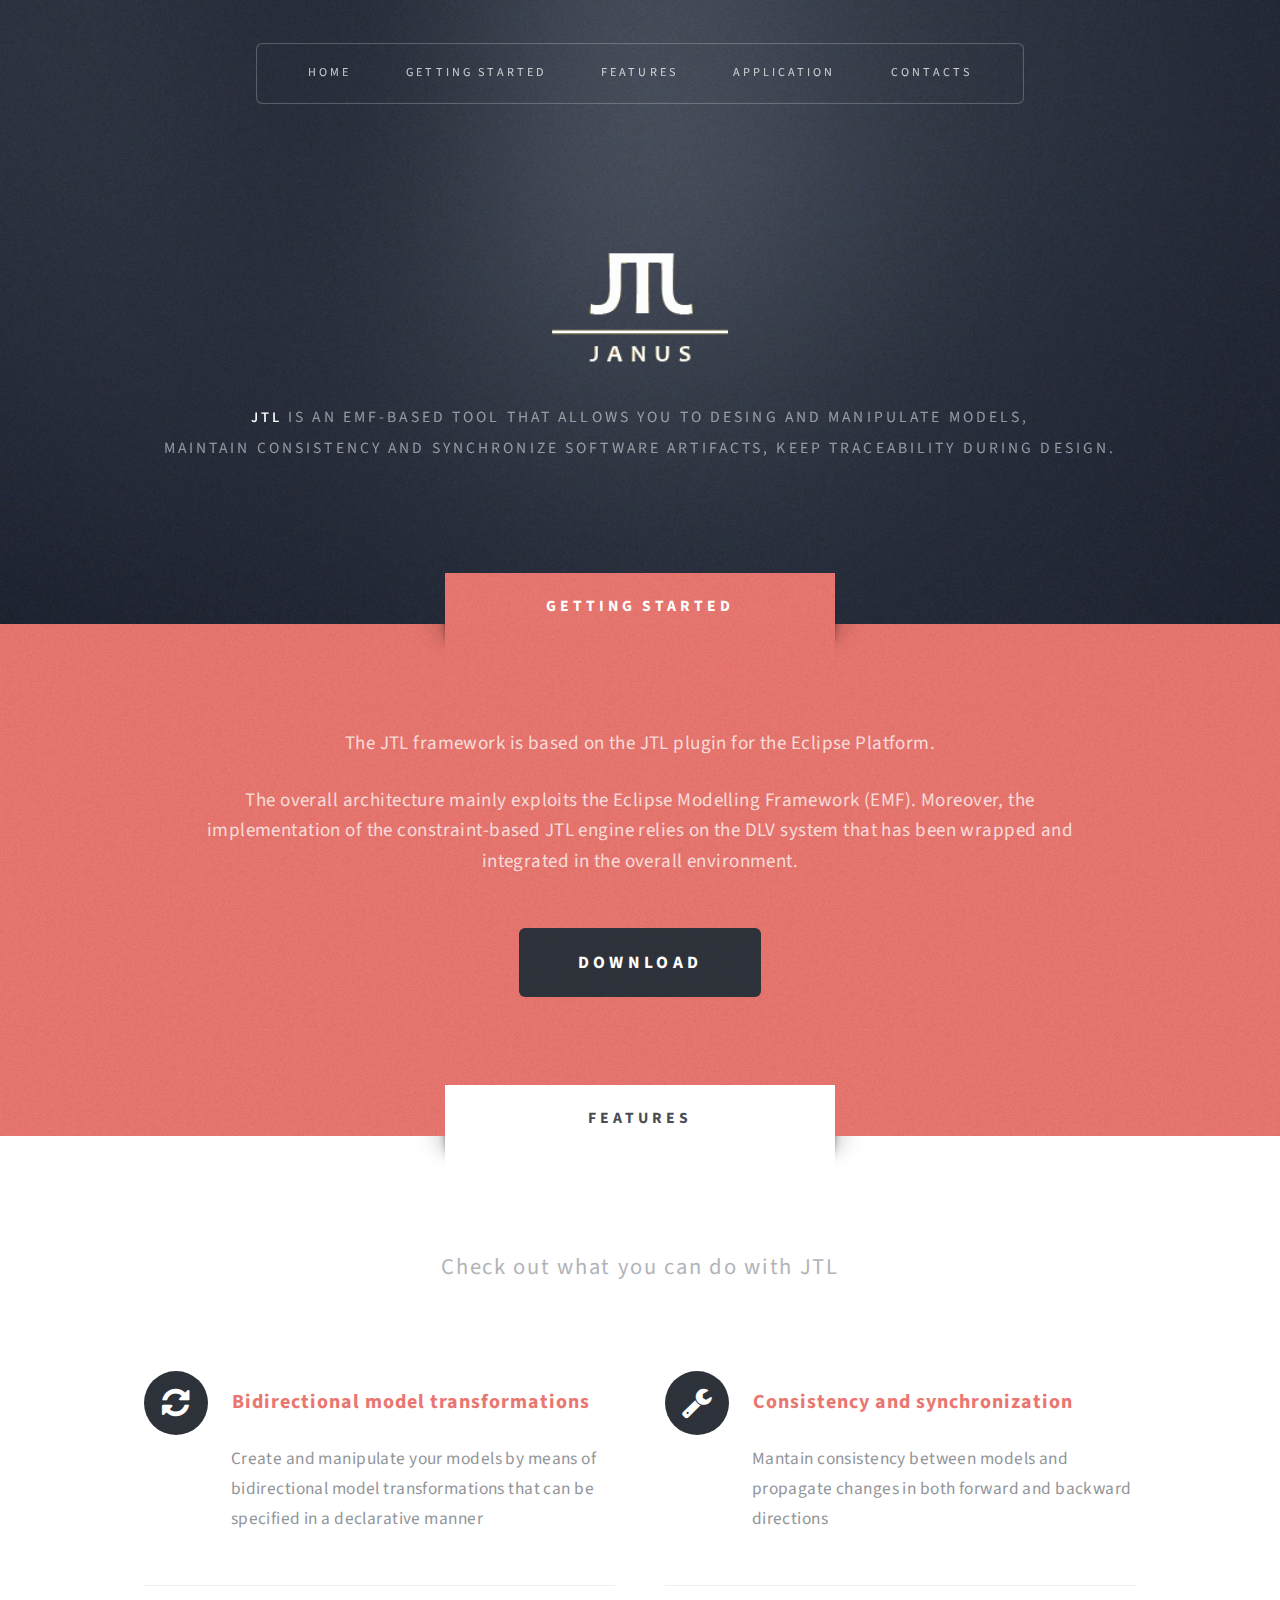
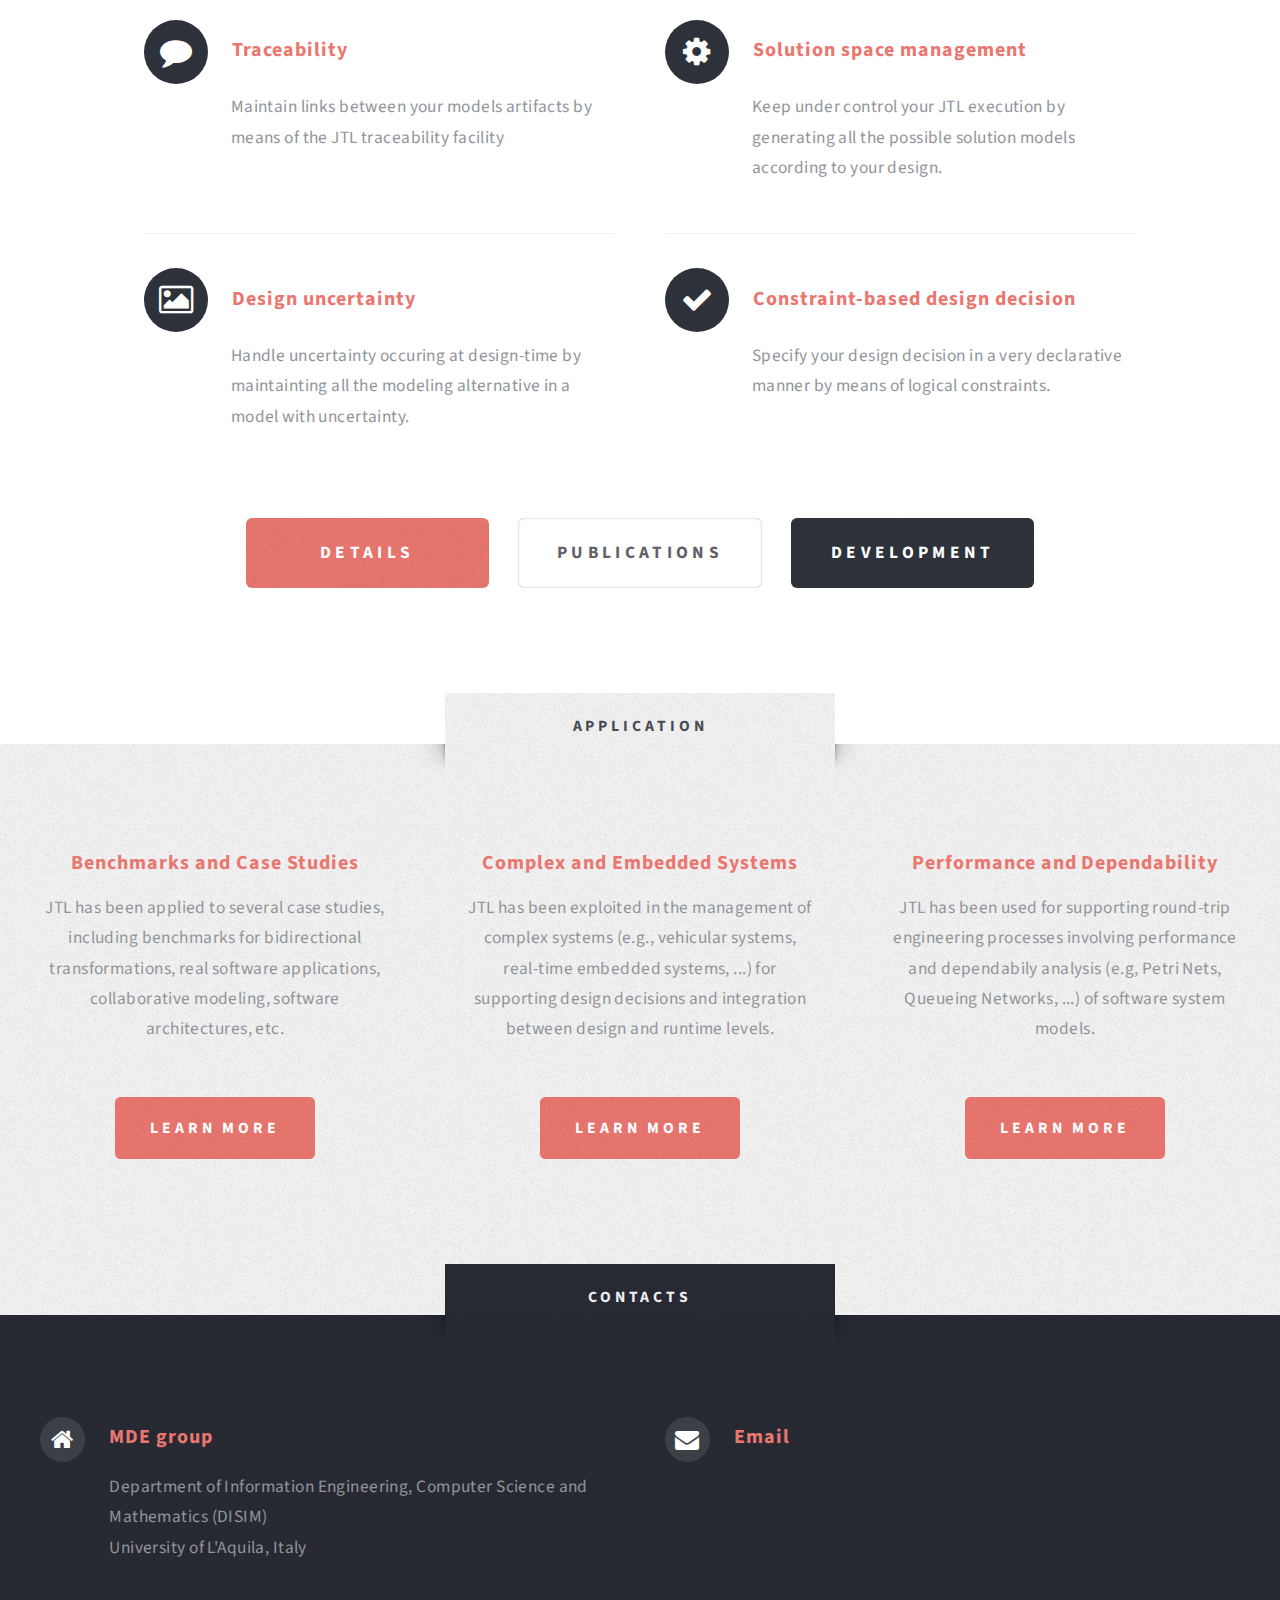
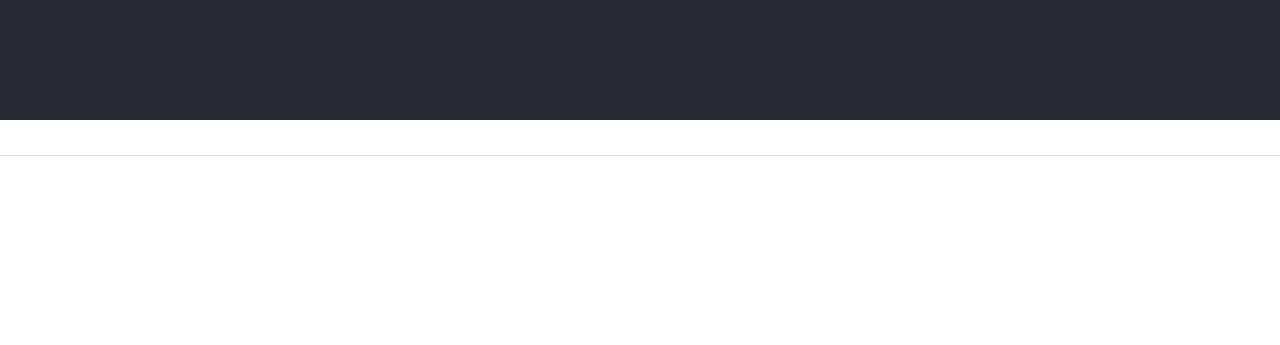
==== commit ed90e1d7: "no message" ====
--- a/docs/index.html
+++ b/docs/index.html
@@ -40,7 +40,7 @@
 							<!--h1><a href="index.html">JTL</a></h1-->
 
 							<p><b>JTL</b> is an EMF-based tool that allows you 
-							to create and manipulate system models, 
+							to desing and manipulate models, 
 							</p>
 							<p style="margin-top: 0"> maintain consistency and synchronize software artifacts,
 							keep traceability during design.
@@ -52,7 +52,7 @@
 						<nav id="nav">
 							<ul>
 								<li class="current"><a href="index.html">Home</a></li>
-								<li><a href="#intro-scroll">Getted started</a></li>	
+								<li><a href="#intro-scroll">Getting started</a></li>	
 								<li><a href="#main-scroll">Features</a></li>	
 								<li><a href="#highlights-scroll">Application</a></li>
 								<li><a href="#footer-scroll">Contacts</a></li>		
@@ -70,7 +70,7 @@
 				<div id="intro" class="container">
 					
 					
-					<p class="style3">The JTL framework is currently composed of the JTL plugin for the Eclipse Platform. 
+					<p class="style3">The JTL framework is based on the JTL plugin for the Eclipse Platform. 
 					</p> 
 
 					<p class="style3" style="margin-top: 20pt">The overall architecture mainly exploits the Eclipse Modelling Framework (EMF). Moreover, the implementation of the constraint-based JTL engine relies on the DLV system that has been wrapped and integrated in the overall environment.
@@ -118,13 +118,13 @@
 									<div class="6u">
 										<section>
 											<h3 class="icon fa-refresh">Bidirectional model transformations</h3>
-											<p>Create and manipulate your system models by means of bidirectional model transformations that can be specified in a declarative and relational manner.</p>
+											<p>Create and manipulate your models by means of bidirectional model transformations that can be specified in a declarative manner</p>
 										</section>
 									</div>
 									<div class="6u">
 										<section>
 											<h3 class="icon fa-wrench">Consistency and synchronization</h3>
-											<p>Mantain consistency between your model artifacts and propagate changes in both forward and backward directions.</p>
+											<p>Mantain consistency between models and propagate changes in both forward and backward directions</p>
 										</section>
 									</div>
 								</div>
@@ -132,7 +132,7 @@
 									<div class="6u">
 										<section>
 											<h3 class="icon fa-comment">Traceability</h3>
-											<p>Maintain links between your models artifacts by means of the JTL traceability mechanism.</p>
+											<p>Maintain links between your models artifacts by means of the JTL traceability facility</p>
 										</section>
 									</div>
 									<div class="6u">
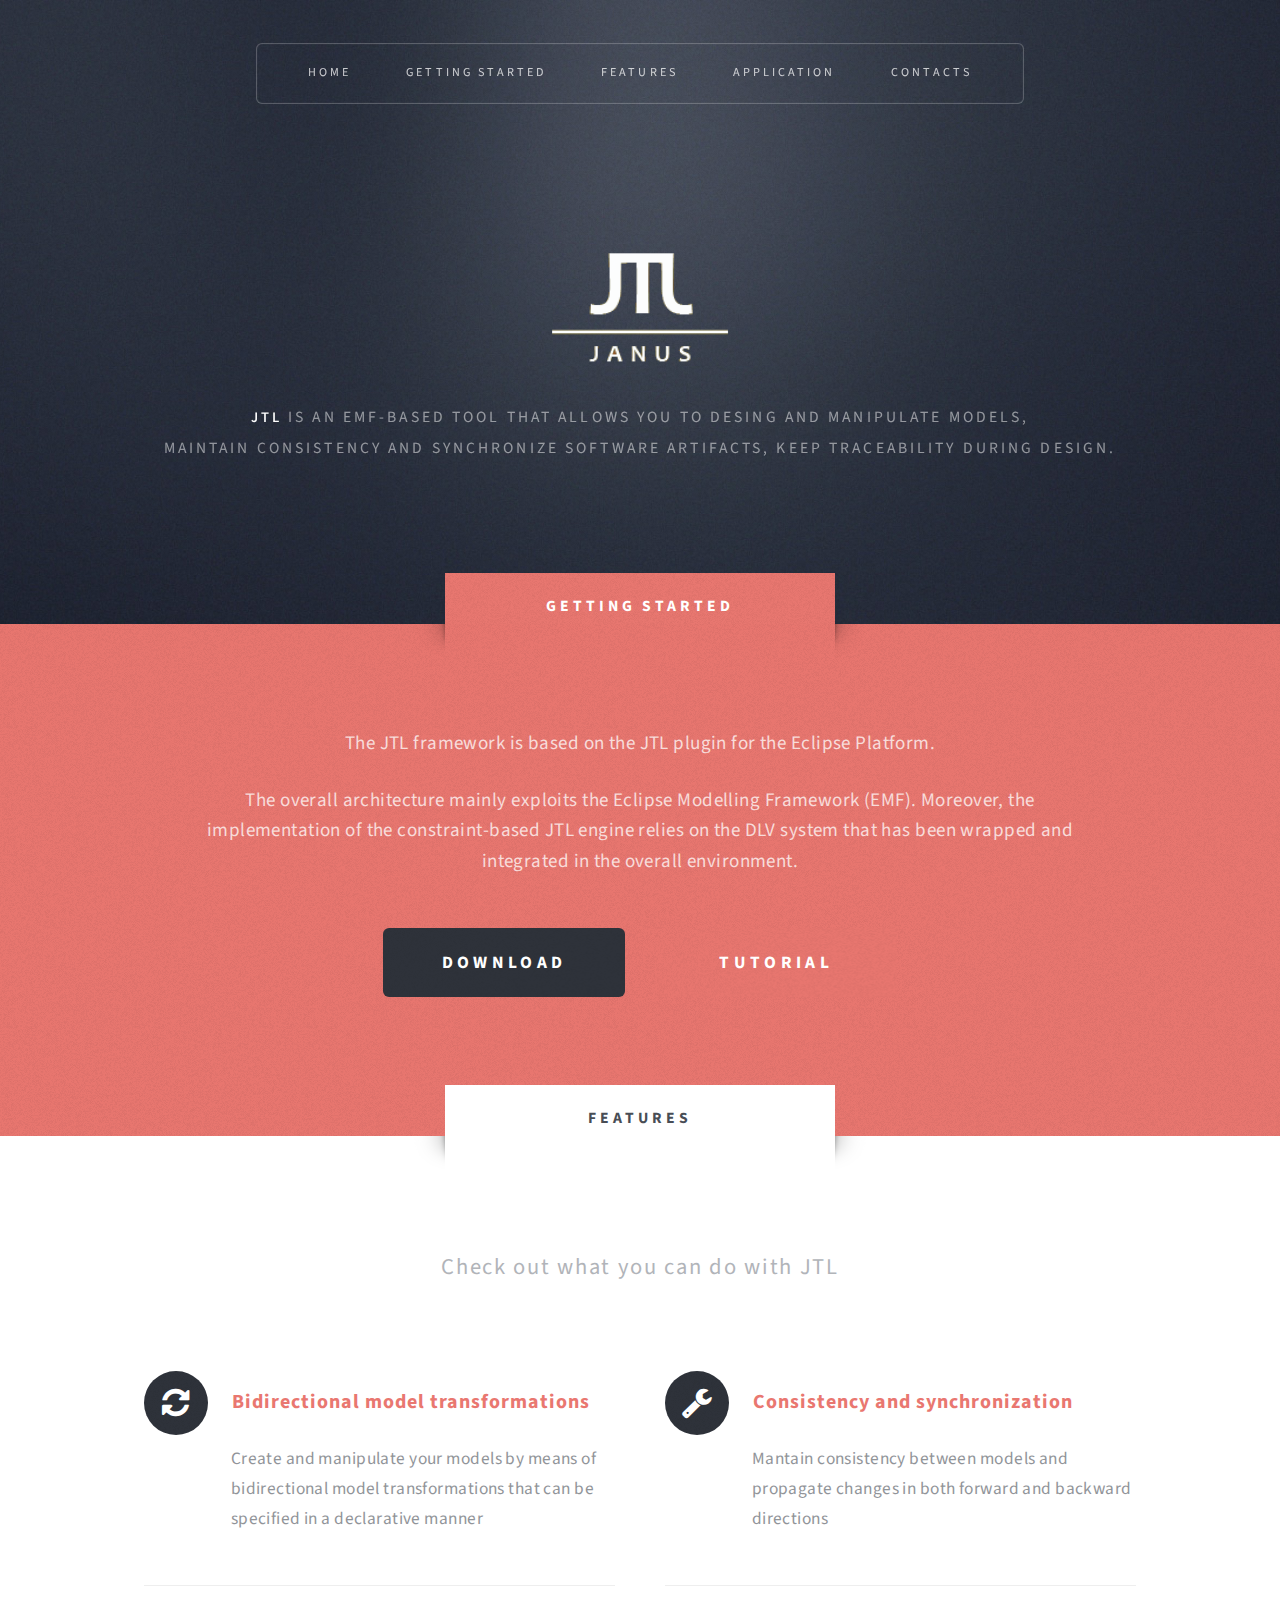
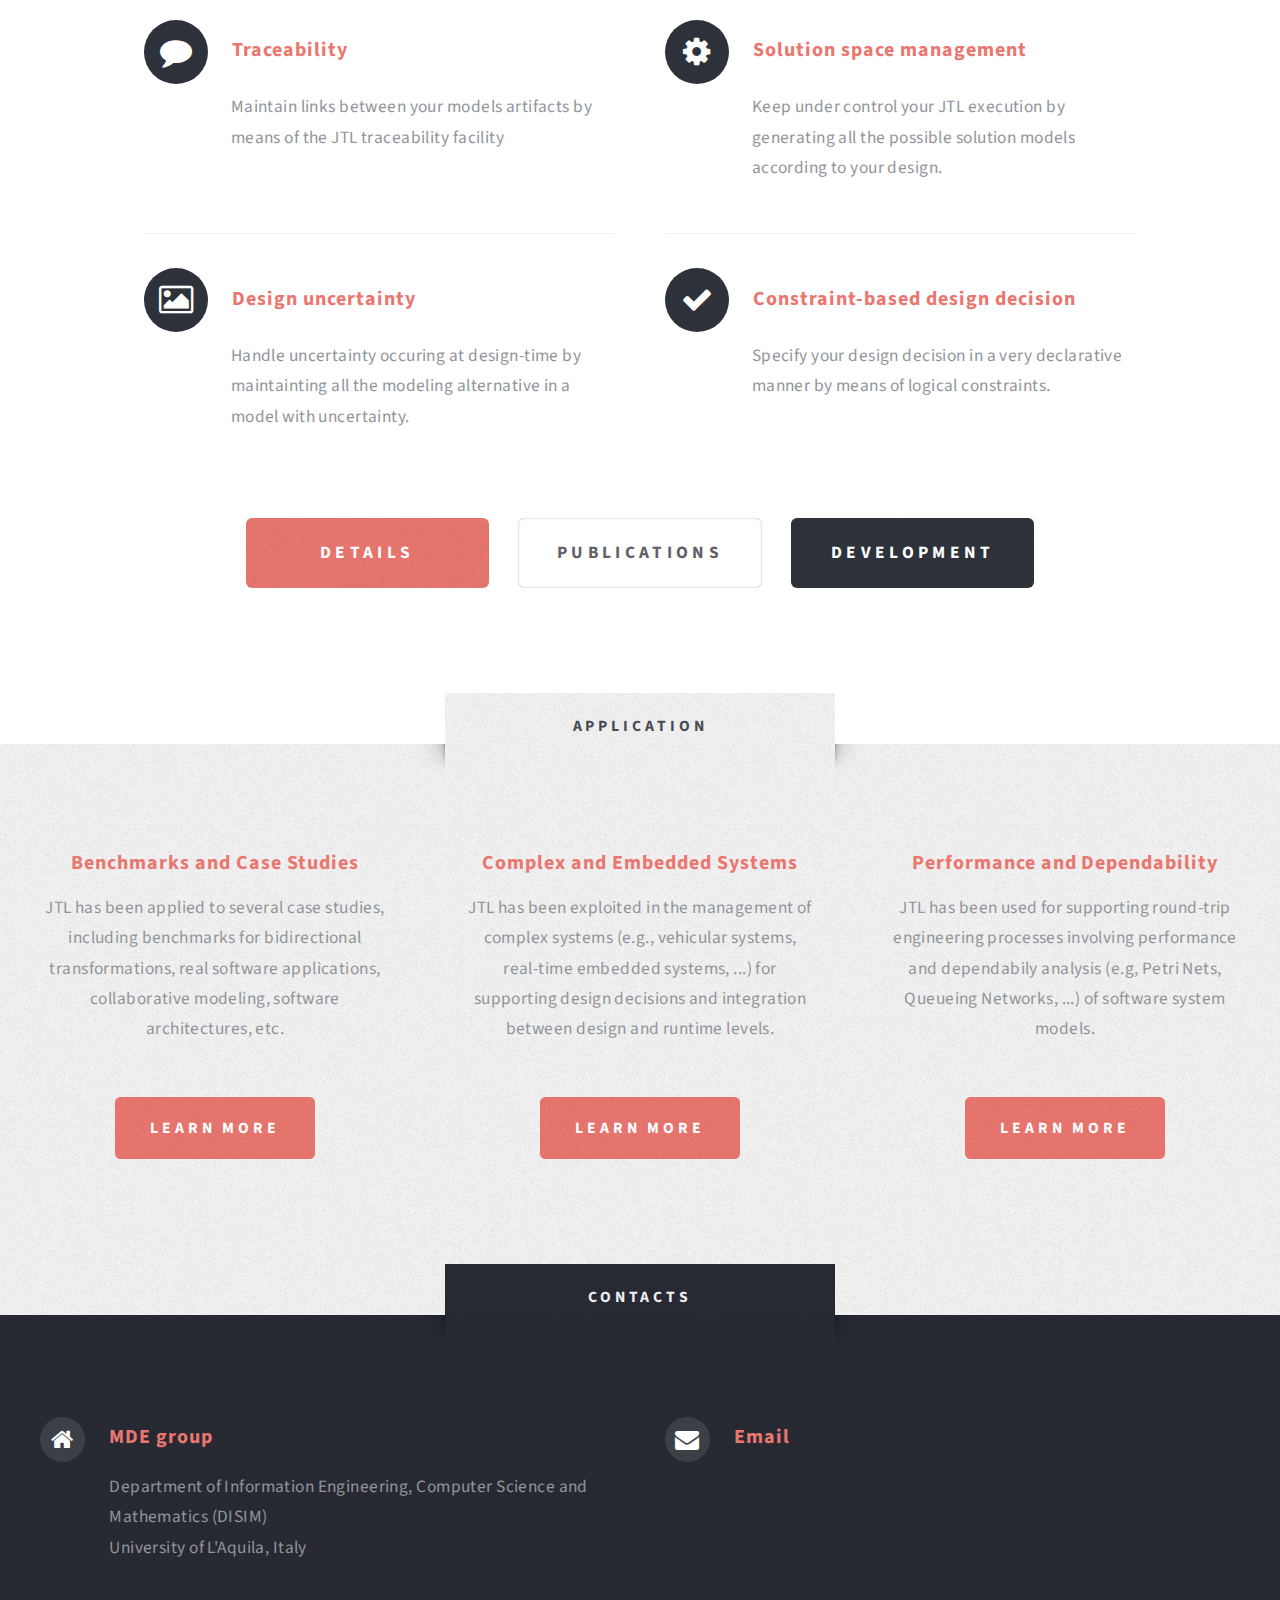
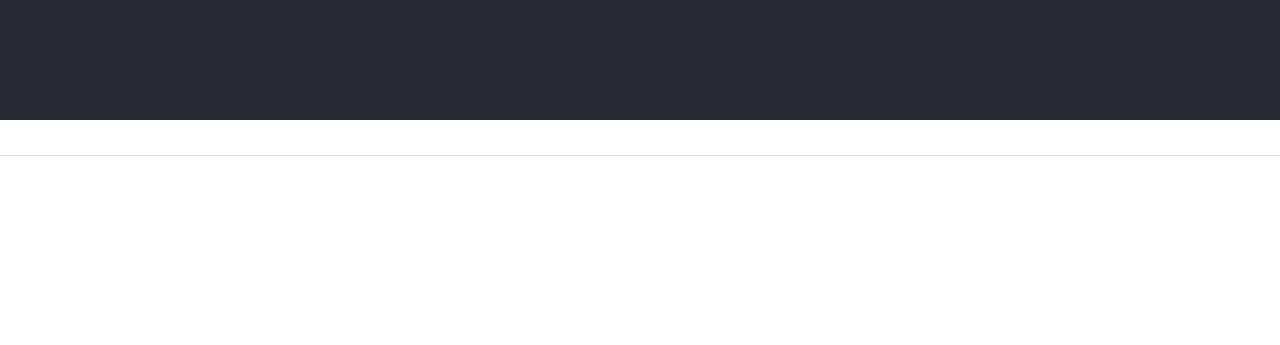
==== commit f326de20: "tutorial" ====
--- a/docs/index.html
+++ b/docs/index.html
@@ -88,6 +88,7 @@
 					your personal or commercial projects &ndash; just be sure to credit us!</p-->
 					<ul class="actions">
 						<li><a href="https://github.com/MDEGroup/jtl-eclipse/releases" class="button style3 big">Download</a></li>
+						<li><a href="tutorial.html" class="button style1 big">Tutorial</a></li>
 					</ul>
 
 					<!--p class="style3" style="margin-top: 20pt"> If you encounter problems, please contact ...</p-->
--- a/docs/css/style.css
+++ b/docs/css/style.css
@@ -430,6 +430,32 @@
 					background-color: #1f232b;
 				}
 
+			input[type="button"].style4,
+			input[type="submit"].style4,
+			input[type="reset"].style4,
+			.button.style4
+			{
+				background: #fff url('images/overlay.png');
+				color: #606167;
+				box-shadow: inset 0px 0px 2px 0px #a0a1a7;
+			}
+
+				input[type="button"].style4:hover,
+				input[type="submit"].style4:hover,
+				input[type="reset"].style4:hover,
+				.button.style4:hover
+				{
+					background-color: #f98780;
+				}
+				
+				input[type="button"].style4:active,
+				input[type="submit"].style4:active,
+				input[type="reset"].style4:active,
+				.button.style4:active
+				{
+					background-color: #1f232b;
+				}
+
 	/* List */
 
 		ul.default
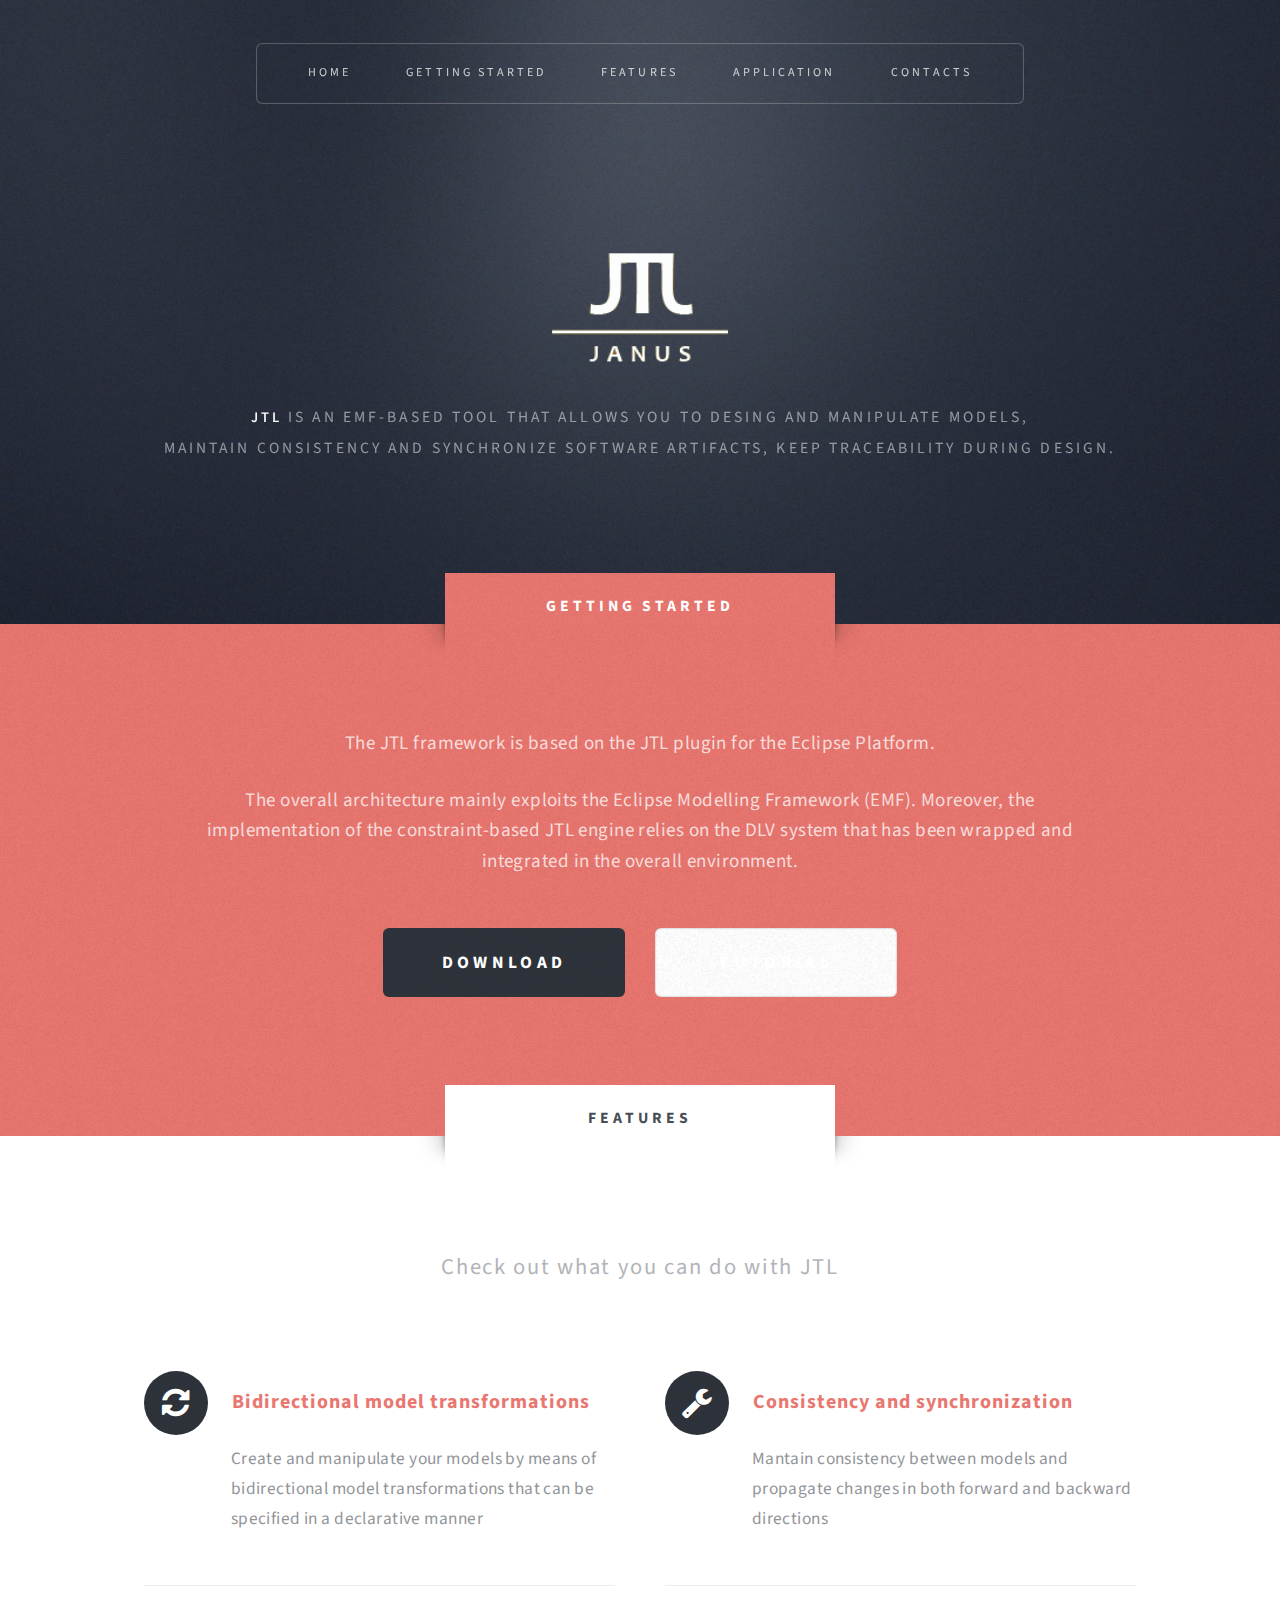
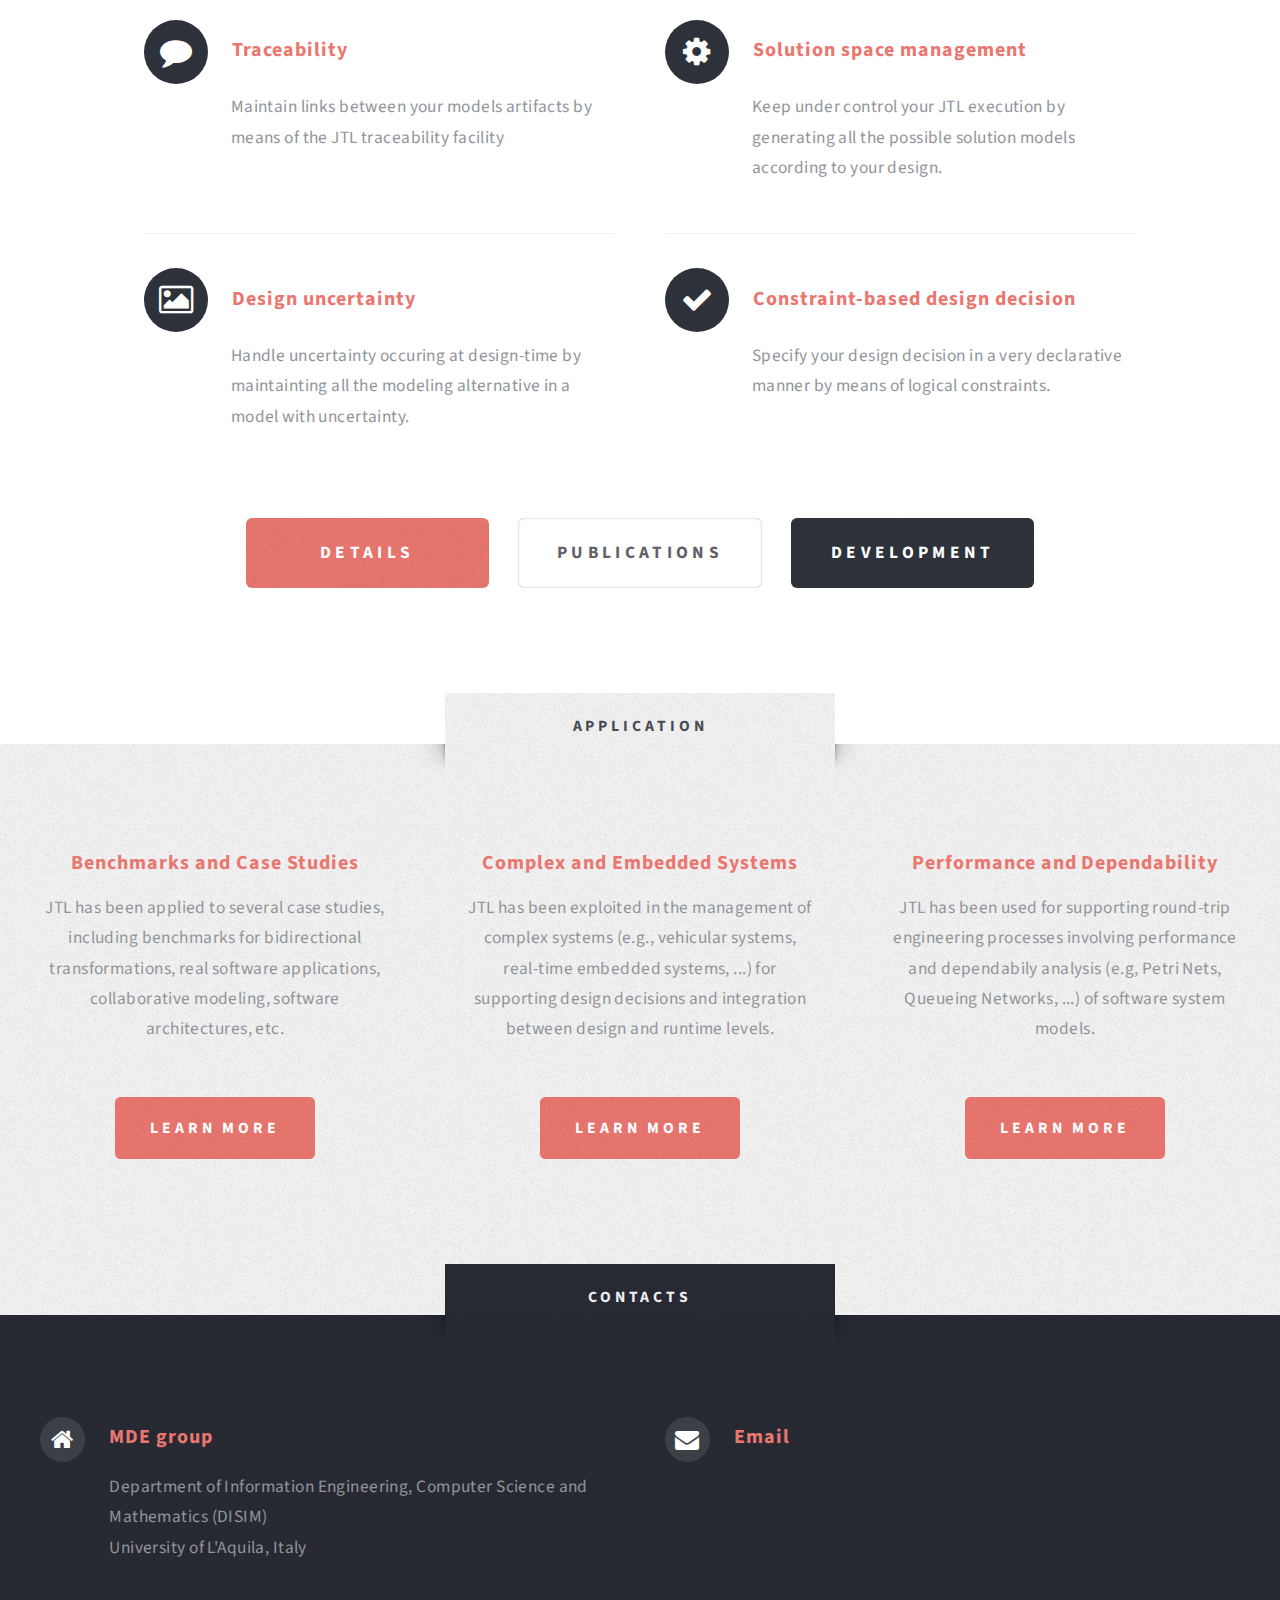
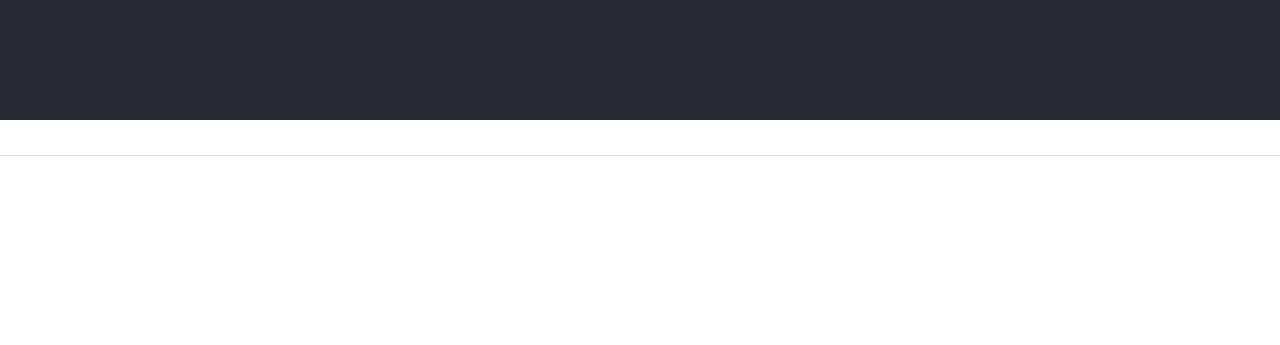
==== commit 206c1b74: "no message" ====
--- a/docs/index.html
+++ b/docs/index.html
@@ -6,6 +6,15 @@
 -->
 <html>
 	<head>
+		<!-- Global site tag (gtag.js) - Google Analytics -->
+		<script async src="https://www.googletagmanager.com/gtag/js?id=UA-112778344-1"></script>
+		<script>
+		  window.dataLayer = window.dataLayer || [];
+		  function gtag(){dataLayer.push(arguments);}
+		  gtag('js', new Date());
+
+		  gtag('config', 'UA-112778344-1');
+		</script>
 		<title>JTL</title>
 		<meta http-equiv="content-type" content="text/html; charset=utf-8" />
 		<meta name="description" content="" />
@@ -88,7 +97,7 @@
 					your personal or commercial projects &ndash; just be sure to credit us!</p-->
 					<ul class="actions">
 						<li><a href="https://github.com/MDEGroup/jtl-eclipse/releases" class="button style3 big">Download</a></li>
-						<li><a href="tutorial.html" class="button style1 big">Tutorial</a></li>
+						<li><a href="tutorial.html" class="button style4 big">Tutorial</a></li>
 					</ul>
 
 					<!--p class="style3" style="margin-top: 20pt"> If you encounter problems, please contact ...</p-->
--- a/docs/css/style.css
+++ b/docs/css/style.css
@@ -436,7 +436,7 @@
 			.button.style4
 			{
 				background: #fff url('images/overlay.png');
-				color: #606167;
+				color: #000000;
 				box-shadow: inset 0px 0px 2px 0px #a0a1a7;
 			}
 
@@ -665,7 +665,10 @@
 			{
 				border: solid 10px #fff;
 			}
-
+		.wrapper.style4 
+		{
+			color:#000000;
+		}
 	#header-wrapper
 	{
 		background: url('../images/banner.jpg') center center;
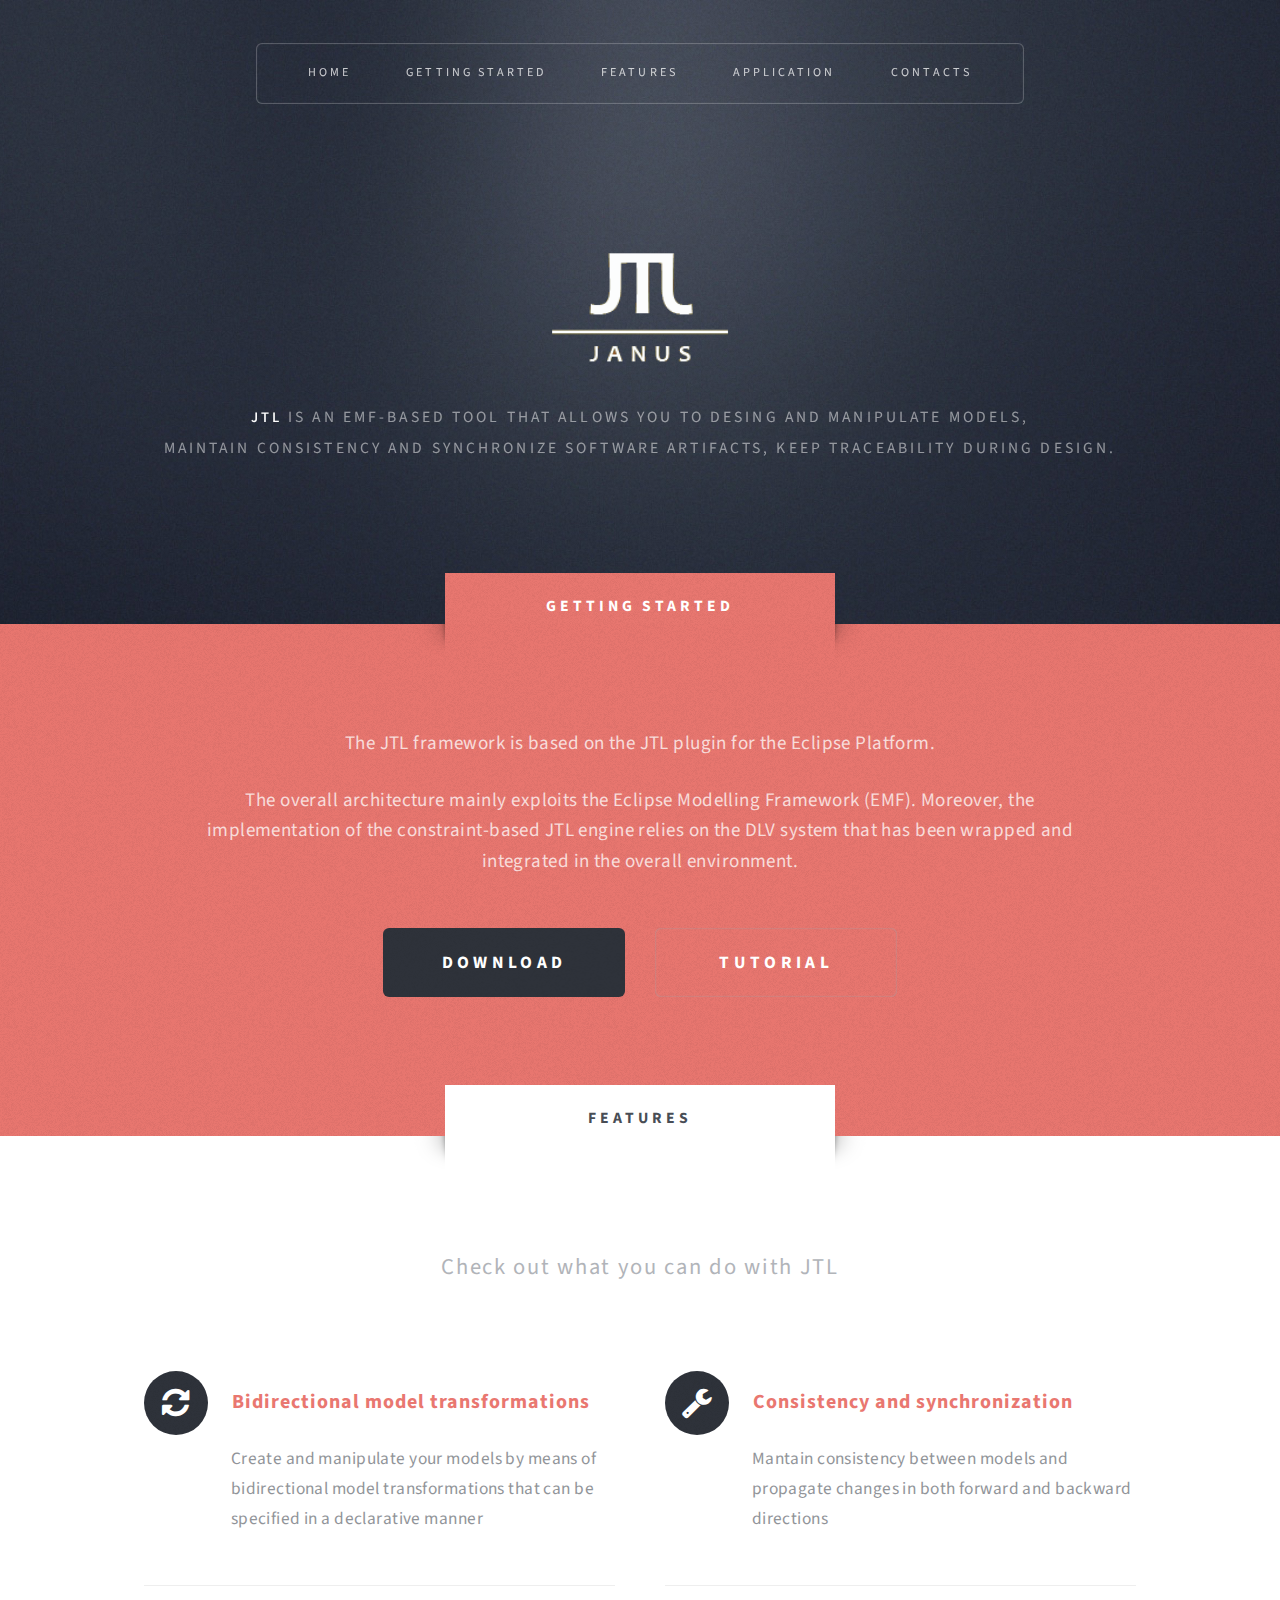
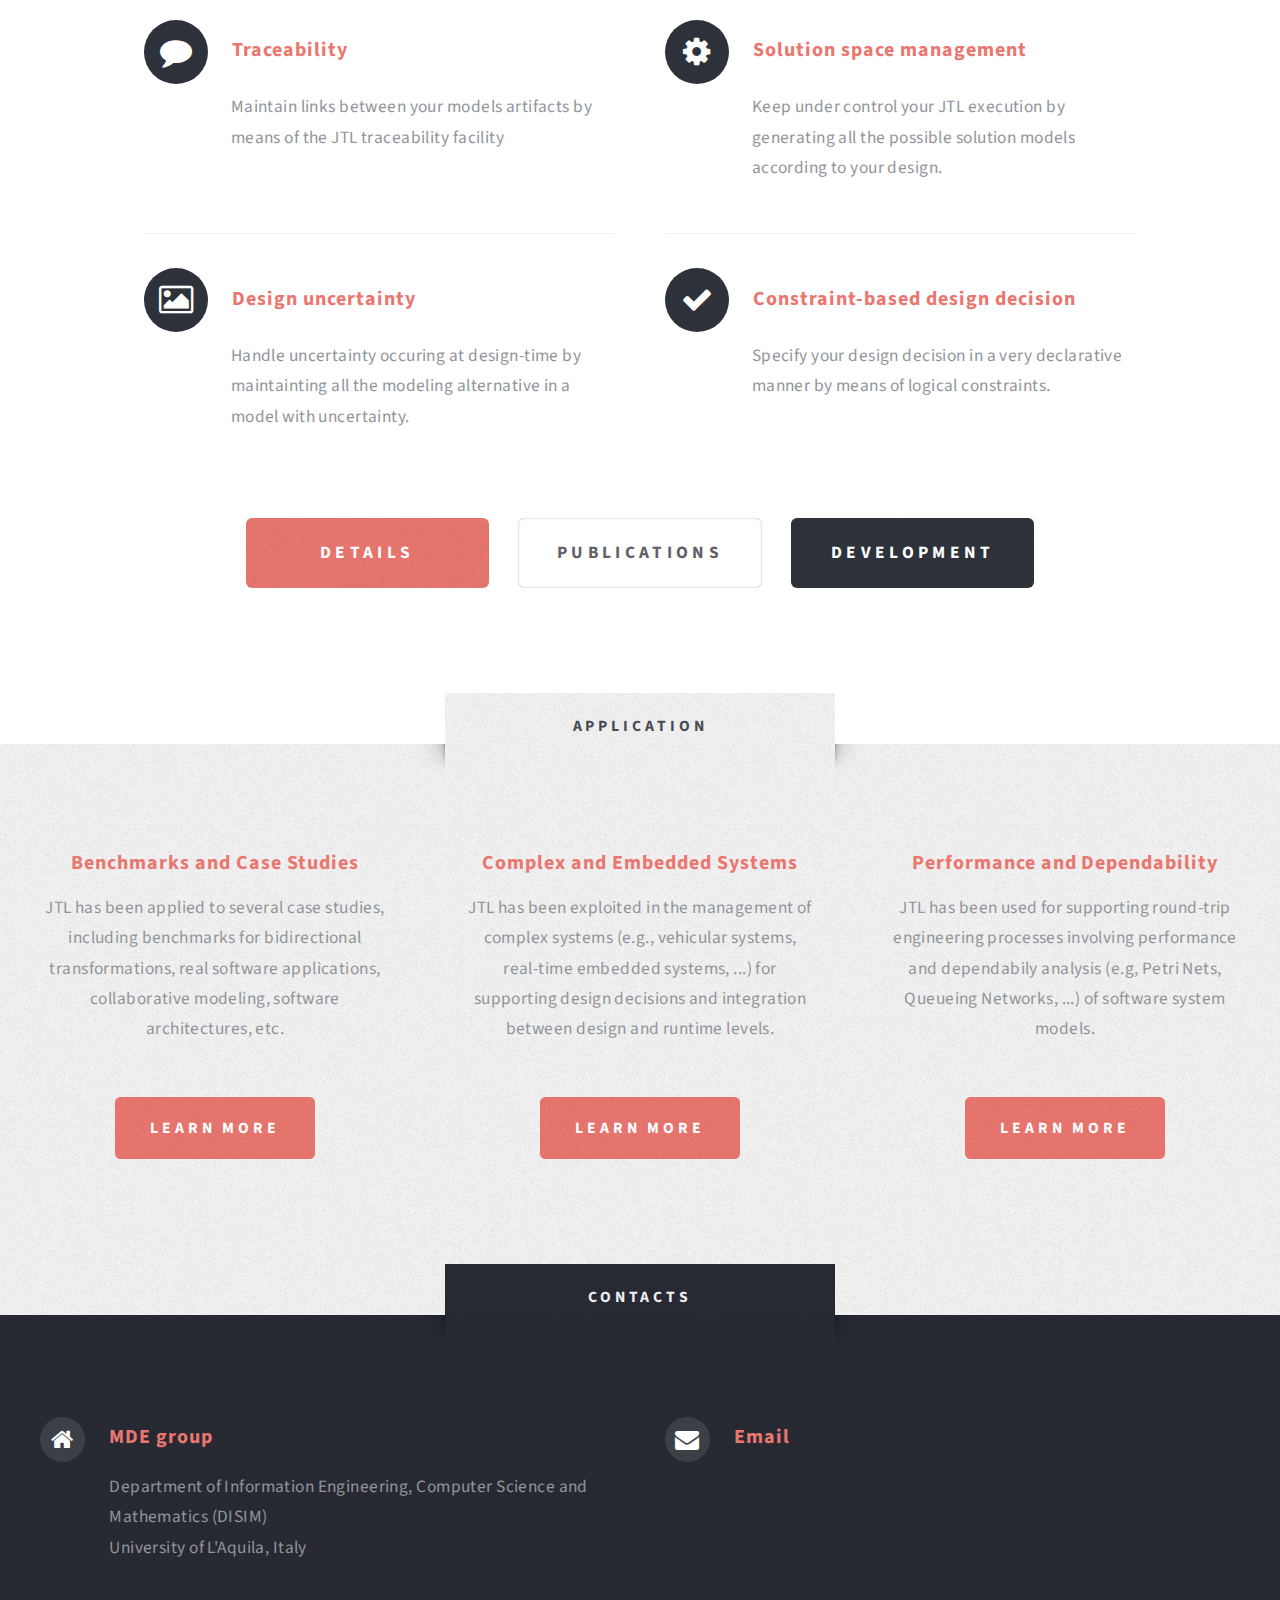
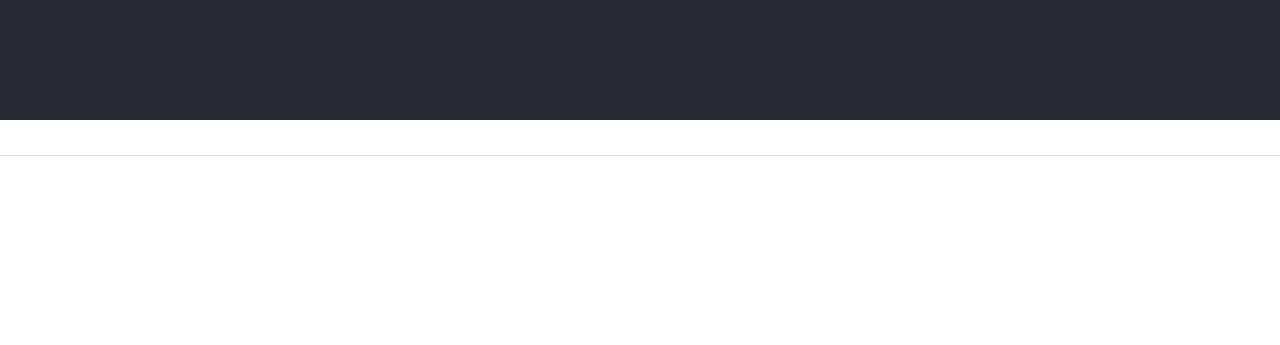
==== commit b3db118e: "no message" ====
--- a/docs/index.html
+++ b/docs/index.html
@@ -97,7 +97,7 @@
 					your personal or commercial projects &ndash; just be sure to credit us!</p-->
 					<ul class="actions">
 						<li><a href="https://github.com/MDEGroup/jtl-eclipse/releases" class="button style3 big">Download</a></li>
-						<li><a href="tutorial.html" class="button style4 big">Tutorial</a></li>
+						<li><a href="tutorial.html" class="button style2 big">Tutorial</a></li>
 					</ul>
 
 					<!--p class="style3" style="margin-top: 20pt"> If you encounter problems, please contact ...</p-->
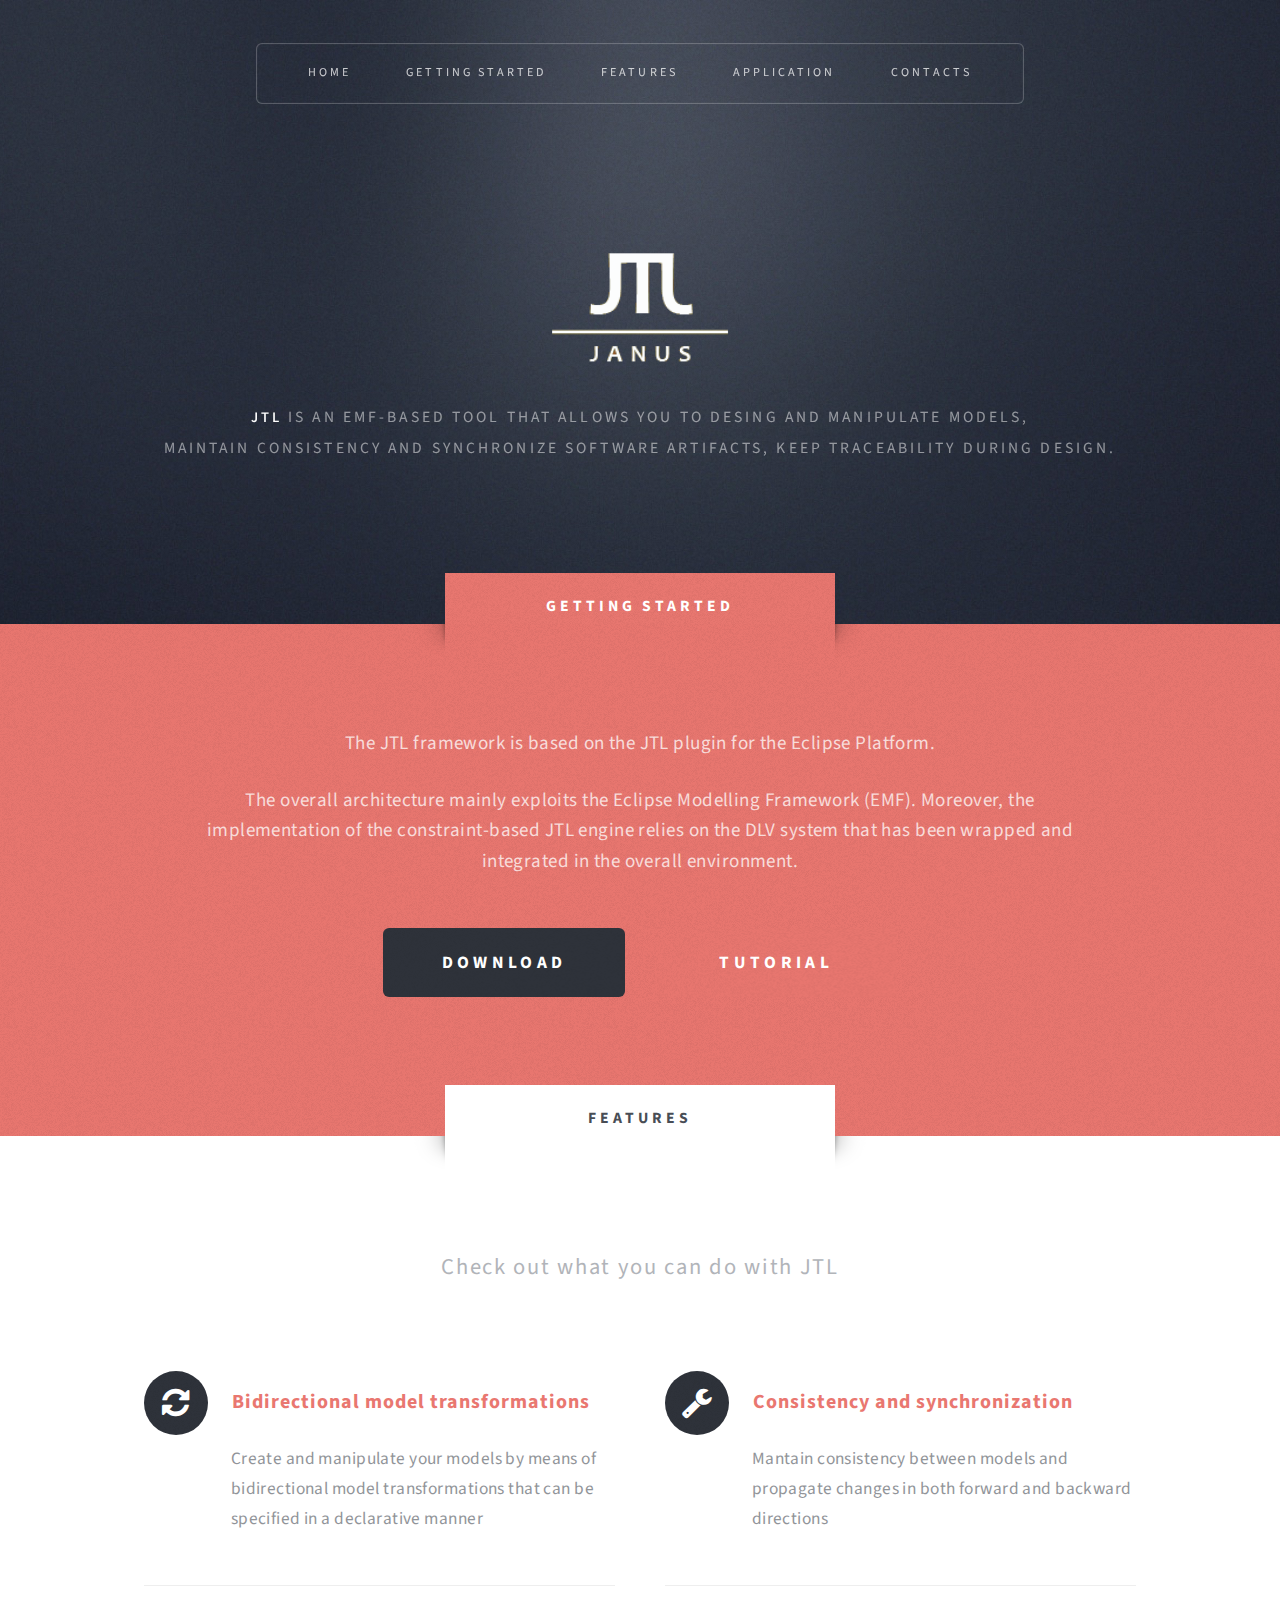
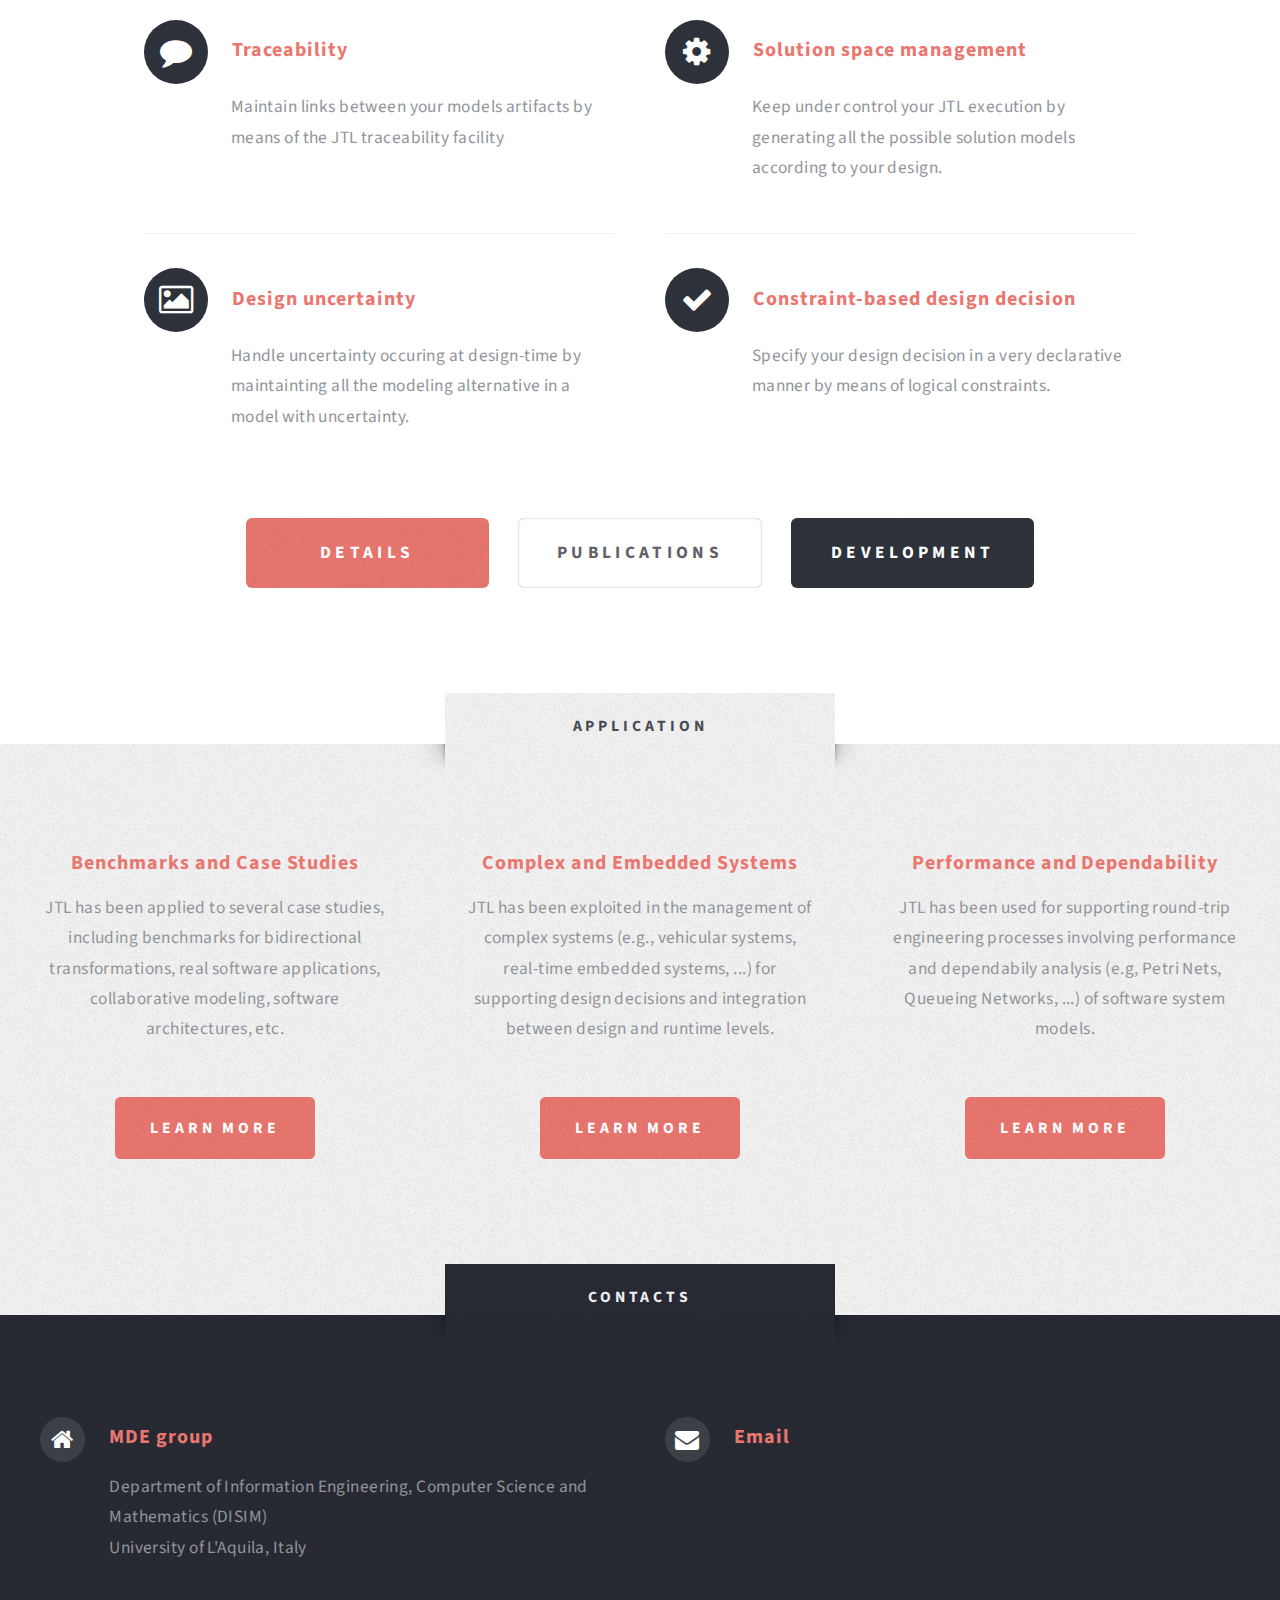
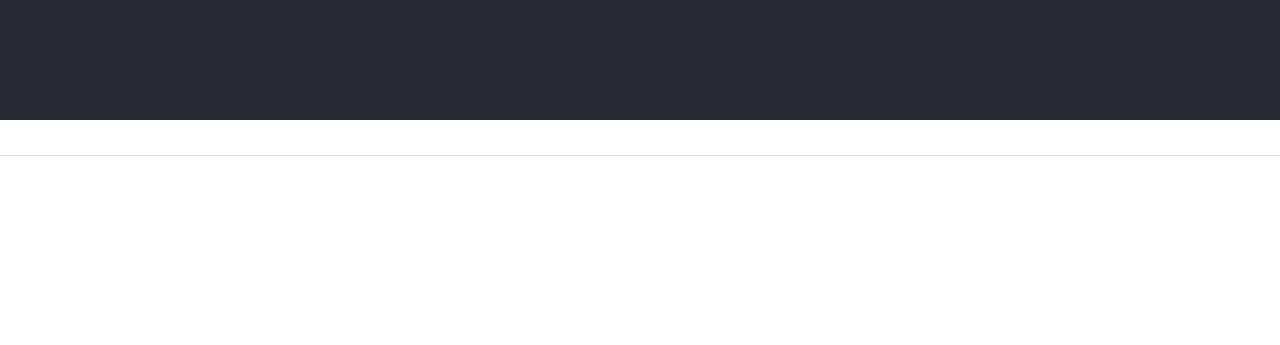
==== commit 7264a69a: "no message" ====
--- a/docs/index.html
+++ b/docs/index.html
@@ -97,7 +97,7 @@
 					your personal or commercial projects &ndash; just be sure to credit us!</p-->
 					<ul class="actions">
 						<li><a href="https://github.com/MDEGroup/jtl-eclipse/releases" class="button style3 big">Download</a></li>
-						<li><a href="tutorial.html" class="button style2 big">Tutorial</a></li>
+						<li><a href="tutorial.html" class="button style1 big">Tutorial</a></li>
 					</ul>
 
 					<!--p class="style3" style="margin-top: 20pt"> If you encounter problems, please contact ...</p-->
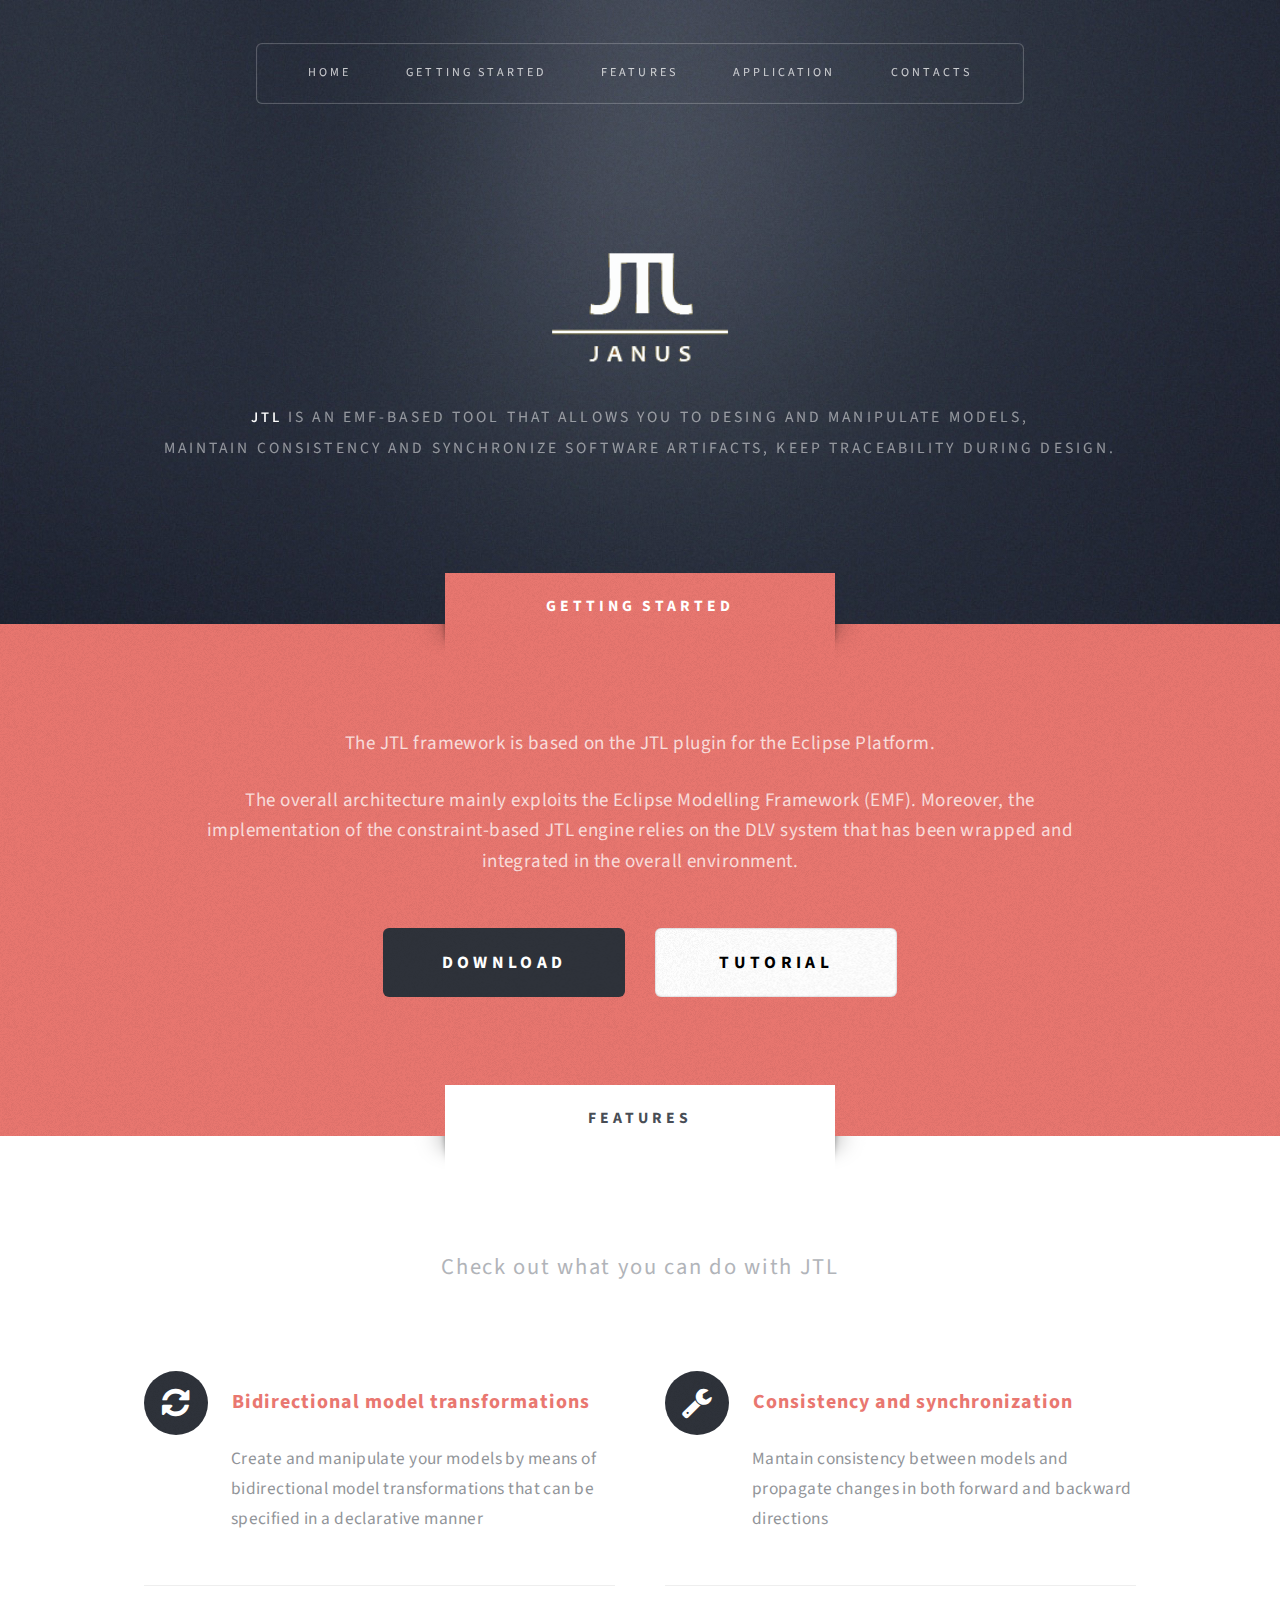
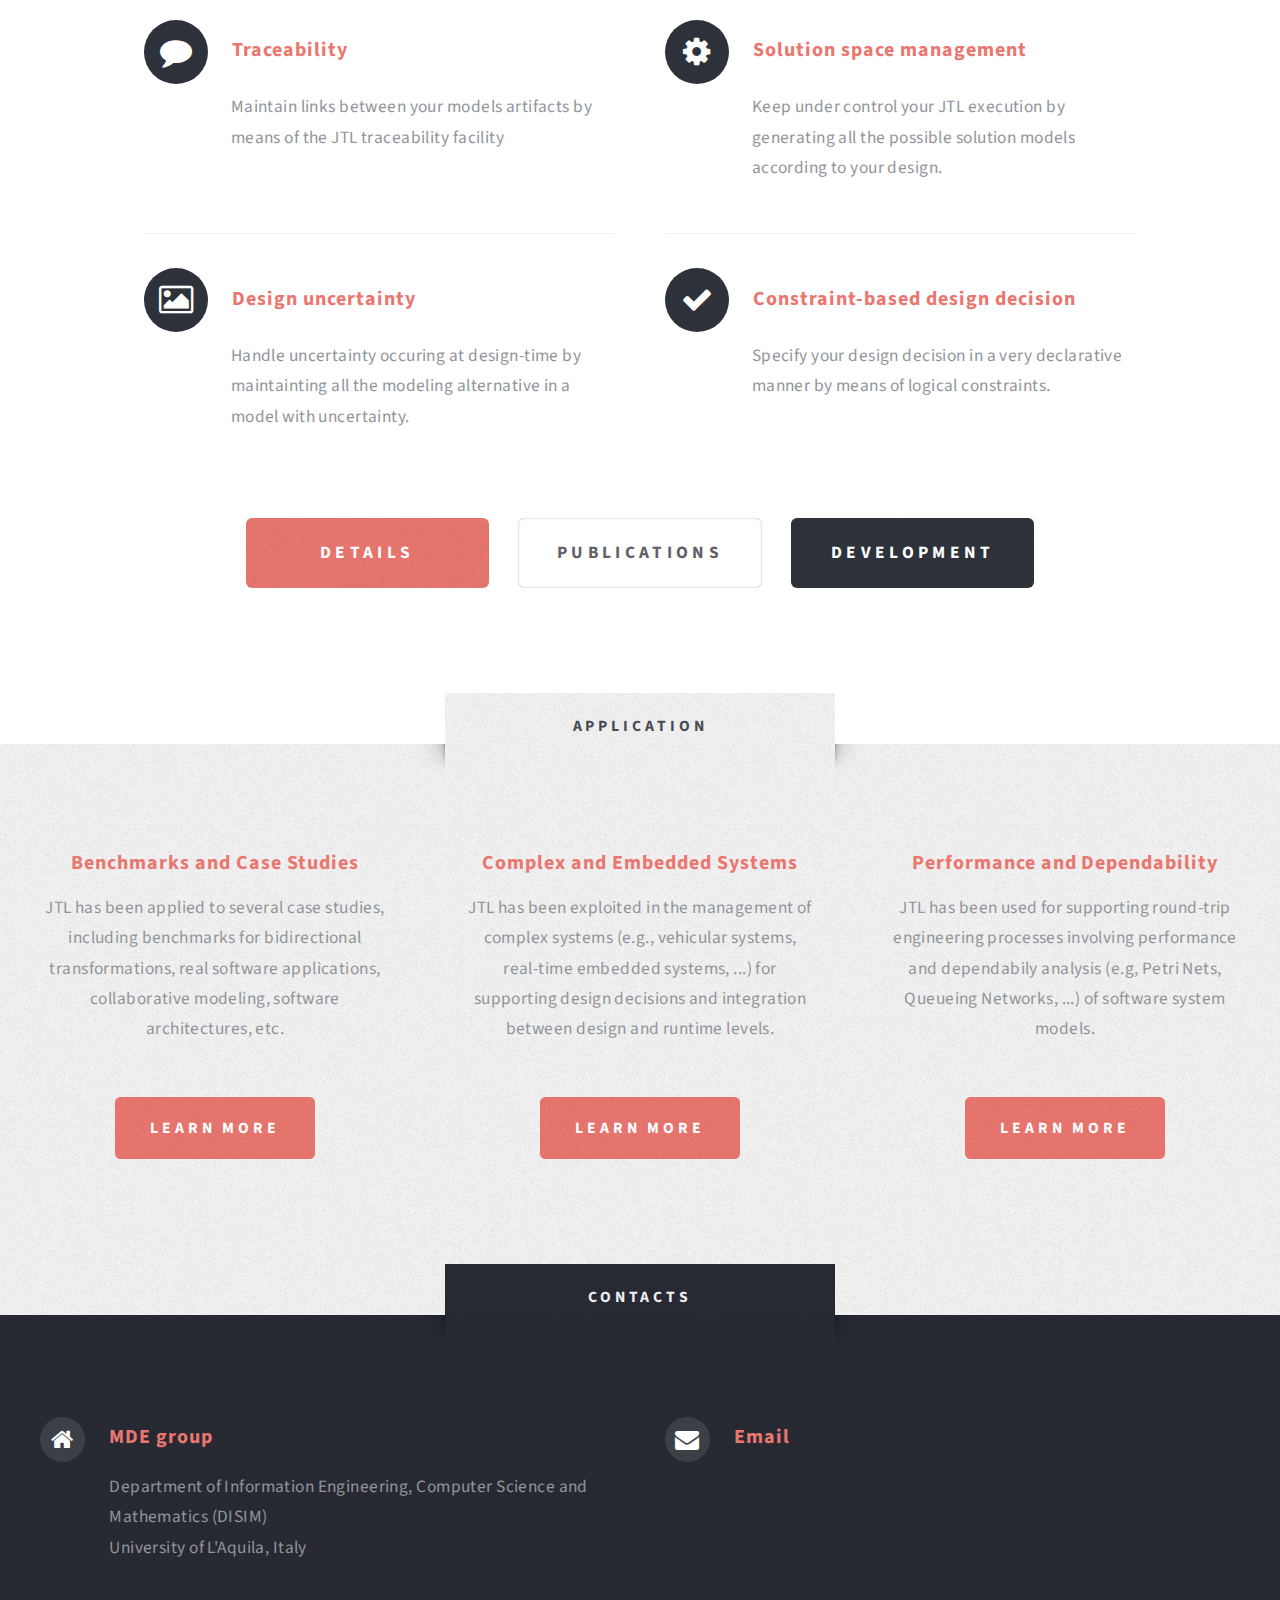
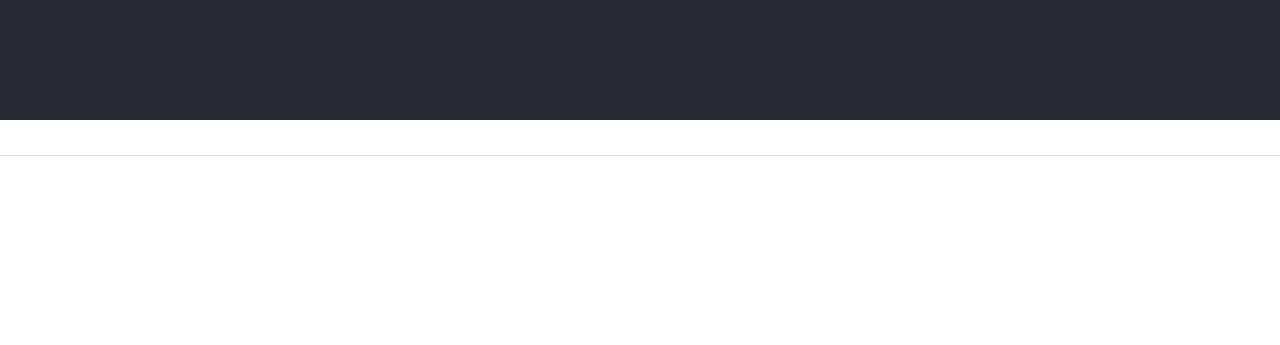
==== commit 45c3db4d: "no message" ====
--- a/docs/index.html
+++ b/docs/index.html
@@ -97,7 +97,7 @@
 					your personal or commercial projects &ndash; just be sure to credit us!</p-->
 					<ul class="actions">
 						<li><a href="https://github.com/MDEGroup/jtl-eclipse/releases" class="button style3 big">Download</a></li>
-						<li><a href="tutorial.html" class="button style1 big">Tutorial</a></li>
+						<li><a href="tutorial.html" class="button style4 big" style="color: #000">Tutorial</a></li>
 					</ul>
 
 					<!--p class="style3" style="margin-top: 20pt"> If you encounter problems, please contact ...</p-->
--- a/docs/css/style.css
+++ b/docs/css/style.css
@@ -445,7 +445,7 @@
 				input[type="reset"].style4:hover,
 				.button.style4:hover
 				{
-					background-color: #f98780;
+					background-color: #eee;
 				}
 				
 				input[type="button"].style4:active,
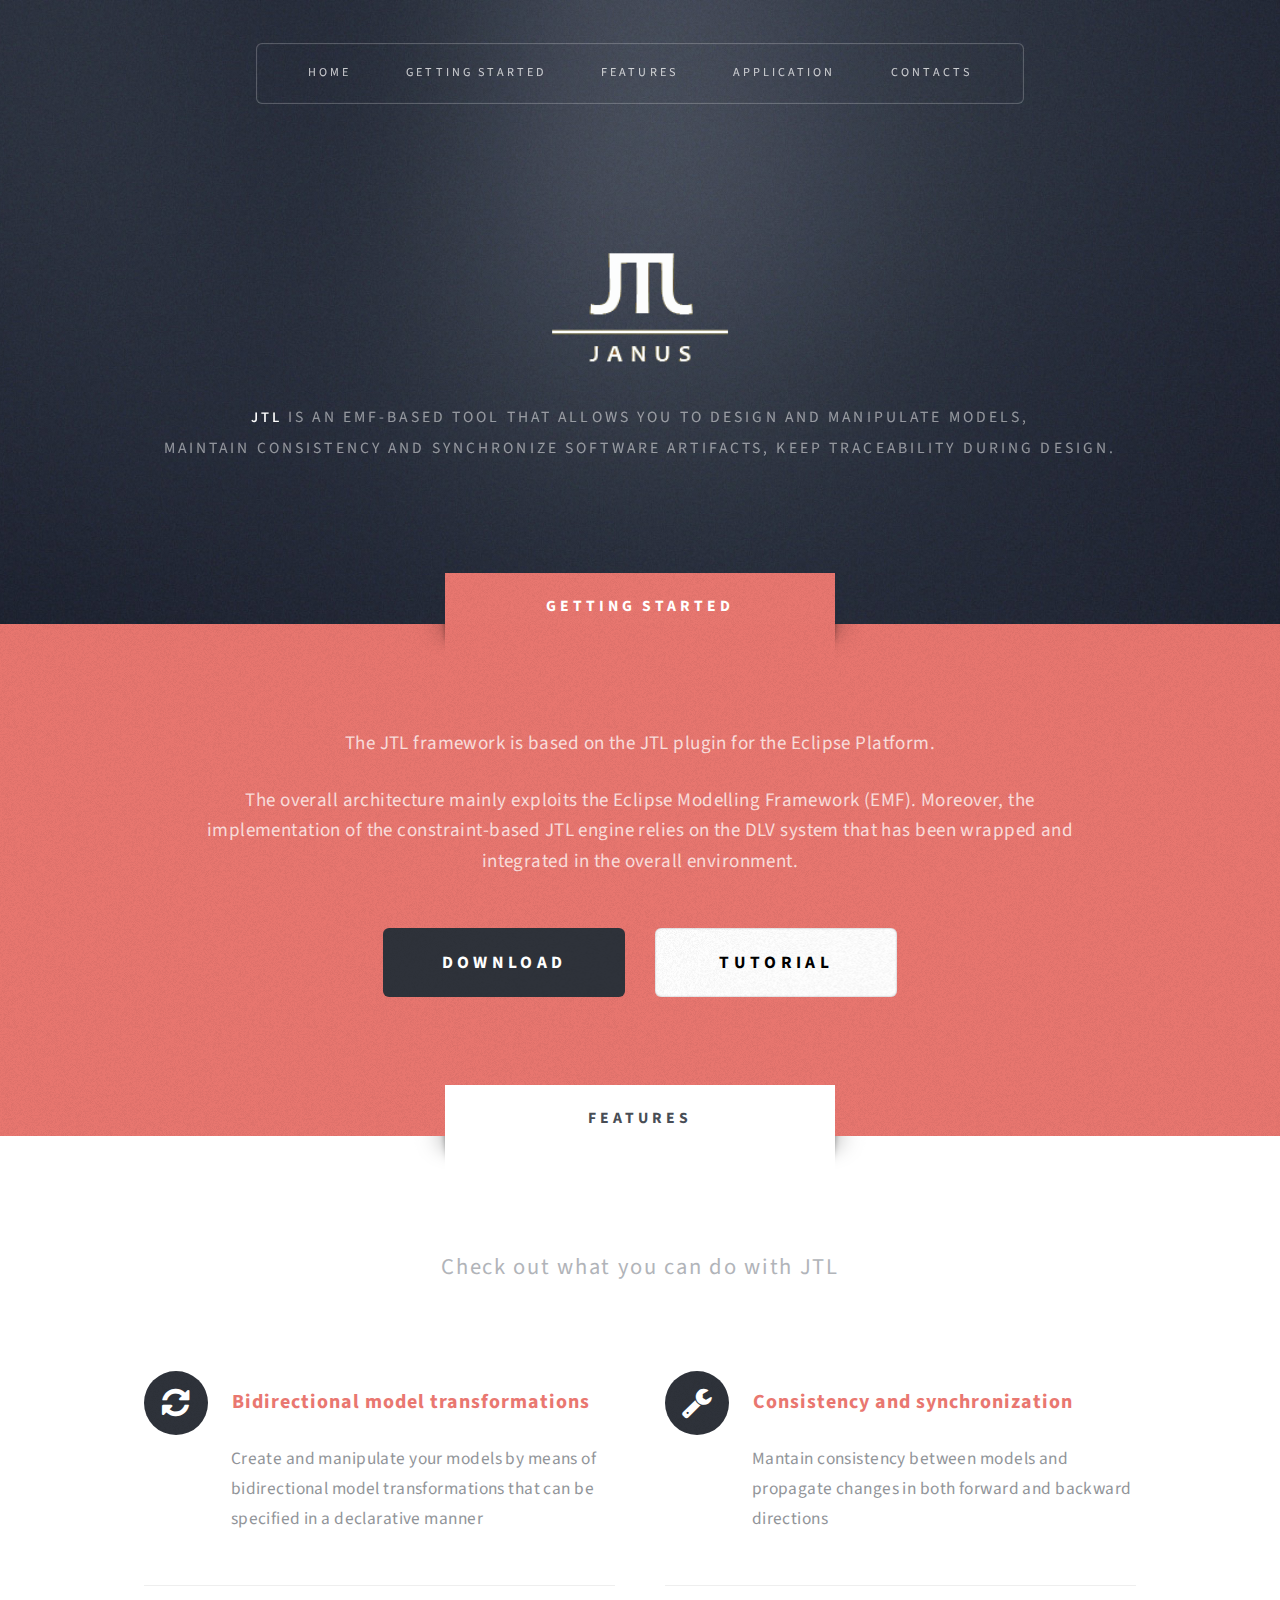
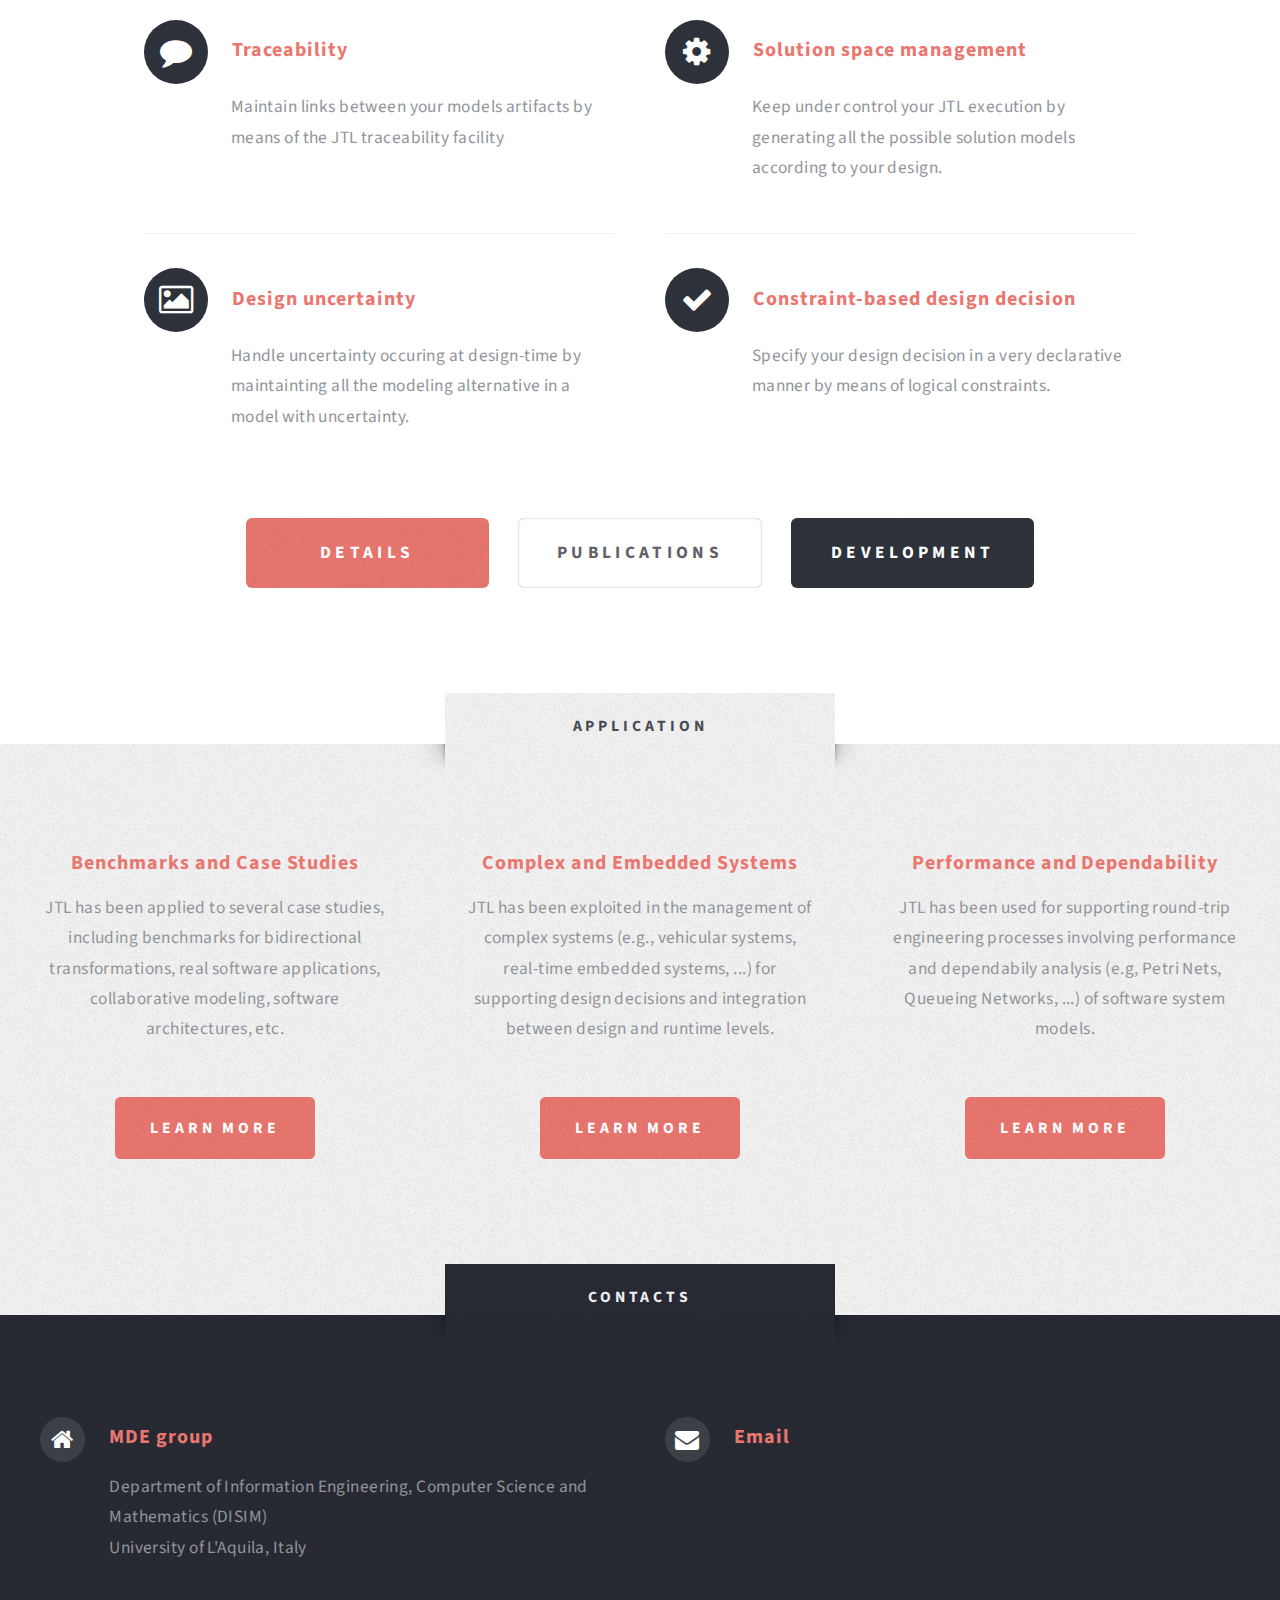
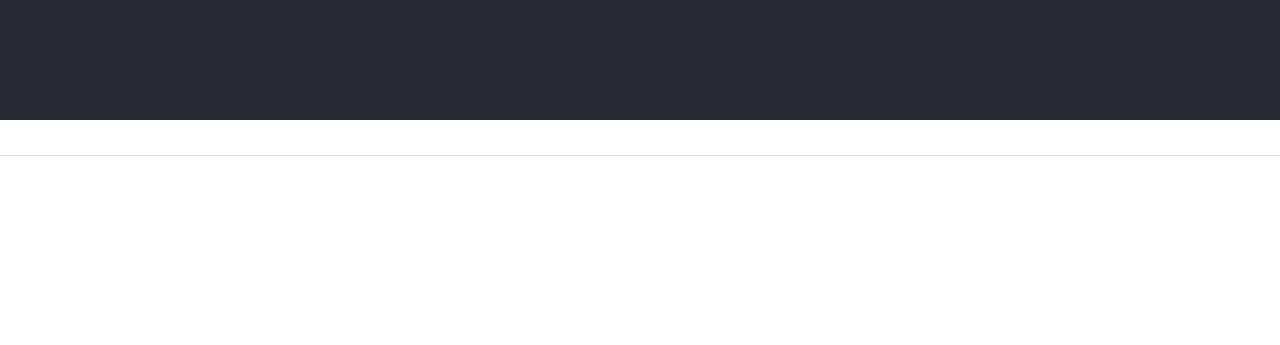
==== commit 2e7ec24c: "no message" ====
--- a/docs/index.html
+++ b/docs/index.html
@@ -49,7 +49,7 @@
 							<!--h1><a href="index.html">JTL</a></h1-->
 
 							<p><b>JTL</b> is an EMF-based tool that allows you 
-							to desing and manipulate models, 
+							to design and manipulate models, 
 							</p>
 							<p style="margin-top: 0"> maintain consistency and synchronize software artifacts,
 							keep traceability during design.
